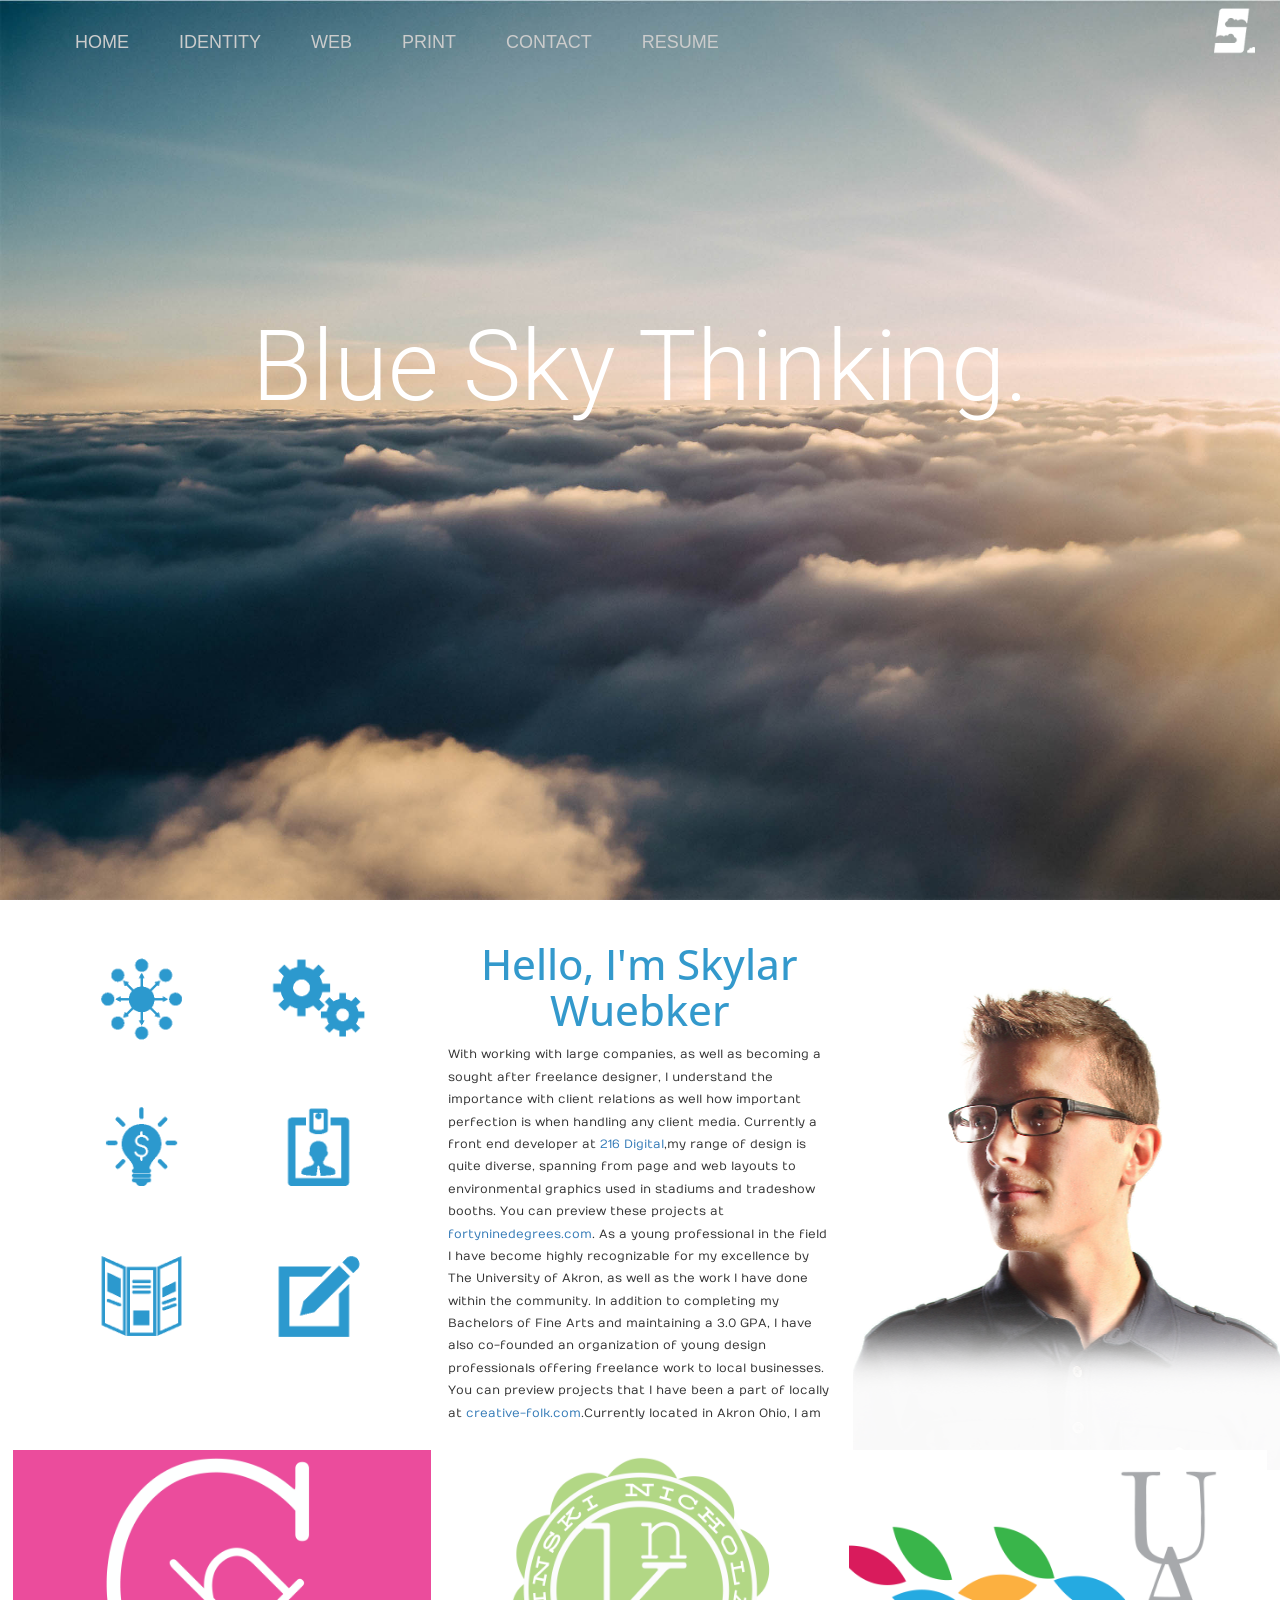
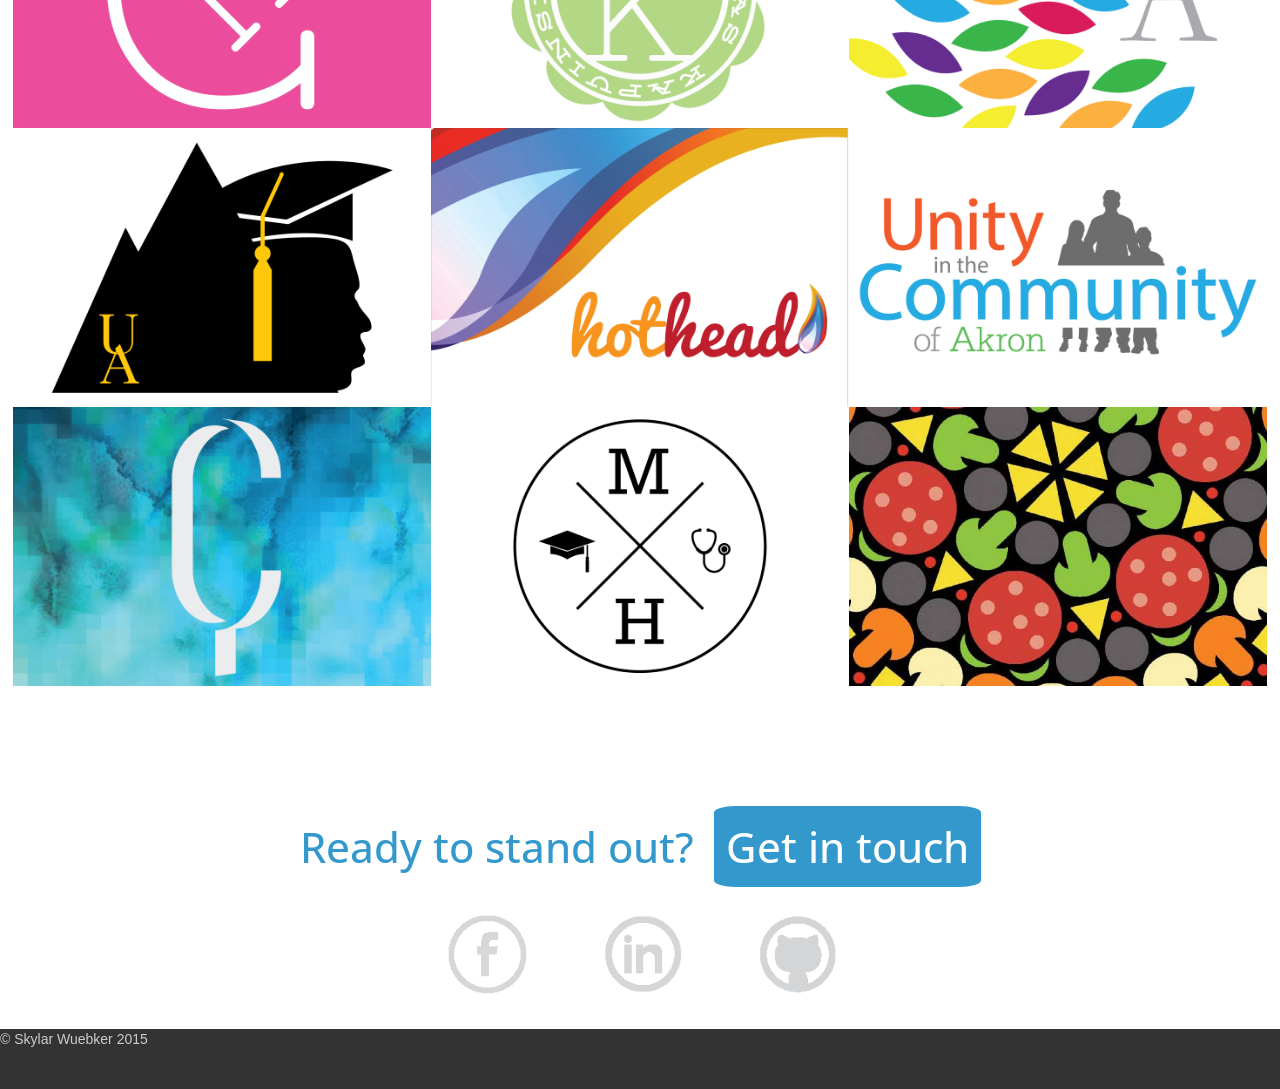
==== index.html @ 683a9679 "footer" ====
<!DOCTYPE html>
<!--[if lt IE 7]>      <html class="no-js lt-ie9 lt-ie8 lt-ie7"> <![endif]-->
<!--[if IE 7]>         <html class="no-js lt-ie9 lt-ie8"> <![endif]-->
<!--[if IE 8]>         <html class="no-js lt-ie9"> <![endif]-->
<!--[if gt IE 8]><!--> <html class="no-js"> <!--<![endif]-->
<head>
    <meta charset="utf-8">
    <meta http-equiv="X-UA-Compatible" content="IE=edge,chrome=1">
    <title>Skylar Wuebker Portfolio</title>
    <meta name="description" content="">
    <meta name="viewport" content="width=device-width, initial-scale=1">

    <link rel="stylesheet" href="css/jquery.fancybox.css" media="screen" />
    <link rel="stylesheet" href="css/jquery.sidr.light.css">
    <link rel="stylesheet" href="css/bootstrap.min.css">
    <link rel="stylesheet" href="css/main.css">
    <link href='http://fonts.googleapis.com/css?family=Open+Sans:400,300,700' rel='stylesheet' type='text/css'>
    <link href='http://fonts.googleapis.com/css?family=Quicksand:400,700|Open+Sans:400,300,700' rel='stylesheet' type='text/css'>
    <link href='http://fonts.googleapis.com/css?family=Arimo:400,700|Numans' rel='stylesheet' type='text/css'>
    <link href='http://fonts.googleapis.com/css?family=Roboto:400,300' rel='stylesheet' type='text/css'>

    <script src="js/vendor/modernizr-2.6.2-respond-1.1.0.min.js"></script>
    <style>
        #button {
            display: none;
        }
        @media only screen and (max-width: 767px){
            #button {
                display: block;
            }
        }

        #mobile-nav{
            display:none;
        }
    </style>
</head>
<body>
        <!--[if lt IE 7]>
            <p class="browsehappy">You are using an <strong>outdated</strong> browser. Please <a href="http://browsehappy.com/">upgrade your browser</a> to improve your experience.</p>
            <![endif]-->

            <!-- STANDARD NAVIGATION -->
            <nav class="nav">
                <div class="logo"></div>
                <div class="clear"></div>
                <ul class="filters">
                    <li><a class="filter" href="#" data-filter="*">HOME</a></li>
                    <li><a class="filter" href="#identity" data-filter=".identity">IDENTITY</li></a> 
                    <li><a class="filter" href="#web" data-filter=".web">WEB</a></li>
                    <li><a class="filter" href="#print" data-filter=".print">PRINT</a></li>
                    <li><a href="contact.html">CONTACT</a></li>
                    <li><a target=blank href="photos/SkylarResume.pdf">RESUME</a></li>
                </ul>
                <div class="clear"></div>
            </nav>

            <!-- MOBILE NAVIGATION TRIGGER -->
            <aside id="button" class="sidebar-small pull-right">
                <a id="menu-btn" href="#mobile-nav"><img src="photos/button-white.png"></a>
            </aside>

            <!-- MOBILE NAVIGATION -->
            <nav id="mobile-nav">
                <div class="logo"><a id="menu-btn" class="filter" href="#" data-filter="*"><img src="photos/mobile_logo.png"></div>
                <ul class="filters">
                    <li><a class="filter" href="#identity" data-filter=".identity">IDENTITY</li></a> 
                    <li><a class="filter" href="#web" data-filter=".web">WEB</a></li>
                    <li><a class="filter" href="#print" data-filter=".print">PRINT</a></li>
                    <li><a href="#contact">CONTACT</a></li>
                    <li><a href="photos/SkylarResume.pdf">RESUME</a></li>
                </ul>
            </nav>

            <section id="main" class="content col-xs-12">
            	<div class="welcome col-xs-12 col-sm-12 col-md-12 col-lg-12"    
                data-center="background-position: 50% 50%;"
    			data-top-bottom="background-position: 50% 70%;"
    			data-bottom-top="background-position: 70% 0%;">
                          	<div class="text"             
                        		data-center="background-position: 50% 50%;"
    							data-top-bottom="background-position: 50% 100%;"
    							data-bottom-top="background-position: 70% 0%;">
                    	<h2>Blue Sky Thinking.</h2>
                    </div>
                </div>
                
             	<div class="about">
                <div class="skills col-lg-4"><img src="photos/web.png" width="100"><img src="photos/development.png"width="100"><br><img src="photos/branding.png"width="100"><img src="photos/identity.png"width="100"><br><img src="photos/print.png"width="100"><img src="photos/graphic.png"width="100">
                </div>
                    <div class="pitch col-xs-12 col-sm-12 col-md-6 col-lg-4">
                		<h4>Hello, I'm Skylar Wuebker</h4><p>With working with large companies, as well as becoming a sought after freelance designer, I understand the importance with client relations as well how important perfection is when handling any client media. Currently a front end developer at <a target=blank href="http://www.216digital.com">216 Digital</a>,my range of design is quite diverse, spanning from page and web layouts to environmental graphics used in stadiums and tradeshow booths. You can preview these projects at <a target=blank href="http://www.fortyninedegrees.com">fortyninedegrees.com</a>. As a young professional in the field I have become highly recognizable for my excellence by The University of Akron, as well as the work I have done within the community. In addition to completing my Bachelors of Fine Arts and maintaining a 3.0 GPA, I have also co-founded an organization of young design professionals offering freelance work to local businesses. You can preview projects that I have been a part of locally at <a target=blank href="http://www.creative-folk.com">creative-folk.com</a>.Currently located in Akron Ohio, I am available for any design and advertising work you may have. Available for travel worldwide.</p>
                	</div>
                </div>
                
				<div class="self col-lg-4"></div>

                <div class="window row"
                		data-center="background-position: 50% 50%;"
    					data-top-bottom="background-position: 50% 100%;"
    					data-bottom-top="background-position: 70% 0%;">    
                    <ul class="items list-unstyled">
                        <li class="tile web">
                            <a href="photos/tiles/crystal_tile.png" title="Open Project in Lightbox" rel="project1" class="fancybox fancy-image" data-title-id="title-1"><img src="photos/tiles/crystal_tile.png"></a>
                            <div id="title-1" class="sr-only">
                                <h1>TITLE</h1>
                                This is 1st title.
                            </div>




                            <a href="photos/tiles/crystal_tile.png" title="Second Project in Lightbox" rel="project1" class="fancybox sr-only"><img src="photos/tiles/crystal_tile.png"></a>
                            <a href="photos/tiles/crystal_tile.png" title="Second Project in Lightbox" rel="project1" class="fancybox sr-only"><img src="photos/tiles/crystal_tile.png"></a>
                            <a href="photos/tiles/crystal_tile.png" title="Second Project in Lightbox" rel="project1" class="fancybox sr-only"><img src="photos/tiles/crystal_tile.png"></a>

                        </li>
                        <li class="tile print"><a href="photos/tiles/crystal_tile.png" title="Open Project in Lightbox" rel="project2" class="fancy-image fancybox"><img src="photos/tiles/nick_tile.png"></a></li>
                        <li class="tile identity"><a href="photos/tiles/crystal_tile.png" title="Open Project in Lightbox" rel="project3" class="fancy-image fancybox"><img src="photos/tiles/cultural_tile.png"></a></li>
                        <li class="tile web"><a href="photos/tiles/crystal_tile.png" title="Open Project in Lightbox" rel="project4" class="fancy-image fancybox"><img src="photos/tiles/black_male_tile.png"></a></li>
                        <li class="tile web"><a href="photos/tiles/crystal_tile.png" title="Open Project in Lightbox" rel="project5" class="fancy-image fancybox"><img src="photos/tiles/hothead_tile.png"></a></li>
                        <li class="tile identity"><a href="photos/tiles/crystal_tile.png" title="Open Project in Lightbox" rel="project6" class="fancy-image fancybox"><img src="photos/tiles/unity_tile.png"></a></li>
                        <li class="tile print"><a href="photos/tiles/crystal_tile.png" title="Open Project in Lightbox" rel="project7" class="fancy-image fancybox"><img src="photos/tiles/facade_tile2.png"></a></li>
                        <li class="tile print"><a href="photos/tiles/crystal_tile.png" title="Open Project in Lightbox" rel="project8" class="fancy-image fancybox"><img src="photos/tiles/mason_tile.png"></a></li>
                        <li class="tile print"><a href="photos/tiles/crystal_tile.png" title="Open Project in Lightbox" rel="project9" class="fancy-image fancybox"><img src="photos/tiles/menu_tile.jpg"></a></li>
                    </ul>
                    <div class="more">
                		<h5><a href="work.html">See More Work</a></h5>
                	</div>
                </div>
                <div class="reach">
            		<h4>Ready to stand out?<div class="button"><a href="contact.html">Get in touch</a></div></h4>
                </div>
                
                <div class="social col-lg-6 col-lg-offset-4">
            		<a target="blank" href="https://www.facebook.com/Skywueb"><div class="facebook"></div></a>
            		<a target="blank" href="http://www.linkedin.com/in/skylarwuebker/"><div class="linkedin"></div></a>
                	<a target="blank" href="https://www.github.com/wuebkers"><div class="github"></div></a>
            	</div>
                
                <div class="footer"><article> &copy; Skylar Wuebker 2015</div>
            </section>
            

            </div>

        <script src="//ajax.googleapis.com/ajax/libs/jquery/1.11.1/jquery.min.js"></script>
        <script>window.jQuery || document.write('<script src="js/vendor/jquery-1.11.1.min.js"><\/script>')</script>

        <script src="js/vendor/bootstrap.min.js"></script>
        <script src="js/vendor/isotope.pkgd.min.js"></script>
        <script src="js/vendor/jquery.sidr.min.js"></script>
        <script src="js/vendor/jquery.touchwipe.min.js"></script>
        <script src="js/vendor/jquery.fancybox.pack.js"></script>
        <script type="text/javascript" src="js/vendor/jquery.scrollTo.min.js"></script>
		<script type="text/javascript" src="js/vendor/jquery.localScroll.min.js"></script>
		<script type="text/javascript" src="js/vendor/skrollr.js"></script>

        <script src="js/main.js"></script>

        <!-- Google Analytics: change UA-XXXXX-X to be your site's ID. -->
        <script>
            (function(b,o,i,l,e,r){b.GoogleAnalyticsObject=l;b[l]||(b[l]=
                function(){(b[l].q=b[l].q||[]).push(arguments)});b[l].l=+new Date;
            e=o.createElement(i);r=o.getElementsByTagName(i)[0];
            e.src='//www.google-analytics.com/analytics.js';
            r.parentNode.insertBefore(e,r)}(window,document,'script','ga'));
            ga('create','UA-XXXXX-X');ga('send','pageview');
        </script>
    </body>
    </html>
---- css/main.css ----
/* ==========================================================================
   Trademarked by Skylar Wuebker & Andrew Krigline
   Authors: Skylar Wuebker & Andrew Krigline
   Duplication of this code will be punishable by law.
   Use for http://www.skylarwuebker.com and http://www.akrigline.com
   ========================================================================== */

   @charset "UTF-8";
   /* CSS Document */

   body {background-color:#FFF;
   	font-family: helvetica, arial, sans-serif;
   	margin: 0px;
   	padding: 0px;
   }

   html, body{
   	height:100%;
   }
   .clear{
	 clear:both;  
   }

   /* Navigation Properties*/
   .nav {
   	position:fixed;
   	height: 60px;
   	width: 100%;
   	z-index:1000;
	moz-transition: background-color 0.2s ease-in-out;
	-webkit-transition: background-color 0.2s ease-in-out;
	-webkit-transition-property: background-color;
	-webkit-transition-duration: 0.2s;
	-webkit-transition-timing-function: ease-in-out;
	-webkit-transition-delay: initial;
   }

   .logo {
	width:50px;
	height:50px;
   	margin:5px;
	margin-right:25px;
	float:right;
	background-image:url(../photos/button-white.png);
	background-size:cover;
	
   }

   nav ul {
   	margin-left: 10px;
   	width:100%;
   }

   nav li {
   	text-decoration:none;
	float:left;
   	list-style:none;
   	font-family:Arial, Helvetica, sans-serif;
   	font-size:18px;
		margin-top:-40px;
   	padding: 10px;
   }
   nav li:active {
   	color: #39C;
   }

   nav a {
   	text-decoration:none;
   	list-style:none;
   	font-family:Arial, Helvetica, sans-serif;
   	font-size:18px;
   	padding: 15px;
   	color:#CCC;
   	width:100%;
   }
   nav a:hover {
   	color: #39C;
   	width:100%;
      text-decoration:none;
   	-o-transition:color .2s ease-out, background .2s ease-in;
   	-ms-transition:color .2s ease-out, background .2s ease-in;
   	-moz-transition:color .2s ease-out, background .2s ease-in;
   	-webkit-transition:color .2s ease-out, background .2s ease-in;
   }
   nav a:active {
   	color:#39C;
   }

   .sidebar-small{
   	width:70px;
   	z-index:100;
   	position:fixed;
      right:0;
   }
   #button img{
   	max-width: 100%
   }

   #mobile-nav li{
   	height:70px;
   }
   .sidr-class-logo img{
   	max-width:100%;
   }

   /* Contact Page */

   h1 {
   color: #39C;
   font-size: 3.8em;
   }

   #about {
   font-size:1.125 em;
   line-height:1.8em;
   font-family:Tahoma, Geneva, sans-serif;
   margin-top: 1%;
   color:#595957;
   }

   #contact {
   margin-top: 5%;
   height:400px;  
   }
/* Yoko */
.input__field--yoko {
	z-index: 10;
	width: 100%;
	background: transparent;
	color: #f5f5f5;
	opacity: 0;
	-webkit-transition: opacity 0.3s;
	transition: opacity 0.3s;
}

.input__label--yoko {
	position: relative;
	width: 100%;
	color: #39C;
	text-align: left;
	margin-top:15px;
	margin-bottom:15px;
}

.input__label--yoko::before {
	content: '';
	position: absolute;
	bottom: 100%;
	left: 0;
	width: 100%;
	height: 4em;
	background: #39C;
	-webkit-transform: perspective(1000px) rotate3d(1, 0, 0, 90deg);
	transform: perspective(1000px) rotate3d(1, 0, 0, 90deg);
	-webkit-transform-origin: 50% 100%;
	transform-origin: 50% 100%;
	-webkit-transition: -webkit-transform 0.3s;
	transition: transform 0.3s;
}

.input__label--yoko::after {
	content: '';
	position: absolute;
	top: 0;
	left: 0;
	width: 100%;
	height: 0.25em;
	background: #39C;
	-webkit-transform-origin: 50% 0%;
	transform-origin: 50% 0%;
	-webkit-transition: -webkit-transform 0.3s;
	transition: transform 0.3s;
}

.input__label-content--yoko {
	padding: 0.75em 0;
}

.input__field--yoko:focus,
.input--filled .input__field--yoko {
	opacity: 1;
	-webkit-transition-delay: 0.3s;
	transition-delay: 0.3s;
}

.input__field--yoko:focus + .input__label--yoko::before,
.input--filled .input__label--yoko::before {
	-webkit-transform: perspective(1000px) rotate3d(1, 0, 0, 0deg);
	transform: perspective(1000px) rotate3d(1, 0, 0, 0deg);
}

.input__field--yoko:focus + .input__label--yoko,
.input--filled .input__label--yoko {
	pointer-events: none;
}

.input__field--yoko:focus + .input__label--yoko::after,
.input--filled .input__label--yoko::after {
	-webkit-transform: perspective(1000px) rotate3d(1, 0, 0, -90deg);
	transform: perspective(1000px) rotate3d(1, 0, 0, -90deg);
}

.input__field--yoko {
z-index: 10;
width: 100%;
background: transparent;
color: #f5f5f5;
opacity: 0;
-webkit-transition: opacity 0.3s;
transition: opacity 0.3s;
}
   
   /* Main Window */

   #main {
   	float:right;
   	height:100%;
	width:100%;
	padding:0;
   }

   .window {
	   width:100%;
	   background: url(../photos/sky-blur.jpg) fixed;
	   background-size:cover;
   }
   .list-unstyled {
	   margin-left:1%;
	   margin-top:30px;
	   }
   
   .welcome {
	 height:100%;
	 width:100%;
	 background: url(../photos/sky.jpg) fixed;
	 background-size:cover;  
   }
   
   h2 {
	 color:#FFF;
	 text-align:center;
	 font-size:7em;
	 font-family: 'Roboto', sans-serif; 
	 font-weight:300;
   }
   
   p {
	 font-family:'Numans', sans-serif;
	 font-size: .85em; 
   }
   
   .text {
	 margin-top:25%; 
   }
   
   .row {
	 margin:0;  
   }
   /*About*/
   .about {
	 width:100%;
	 height:520px;
	 background-color:#fff;
	 overflow:hidden;  
   }
   
   .self {
	 height:500px;
	 overflow:hidden;
	 float:right;
	 background-image:url(../photos/face.png);
	 background-size: inherit;
	 background-repeat: no-repeat; 
	 background-position:center;
	 margin-top:-450px; 
   }
   
   .pitch {
	 padding:1.5em;
	 margin-top:10px;
	 line-height: 1.6em;  
   }
   
   h4 {
	 text-align:center;
	 font-size:3em;
	 color:#39C;
	 font-family: 'Open Sans', sans-serif;  
   }
   
   .skills {
	height:100%;
	overflow:hidden;  
   }
   
   .skills img {
	 margin-left:5.5em;
	 margin-top:3.5em;
   }
   
   /*Tile Properties*/

   .tile {
   	width: 33%;
   	float:left;
   	overflow:hidden;
   	background-image:url(../photos/background.png);
   	background-position:center;
   	background-size:100%;
      position:relative;
   }

   .tile img {
   	transition: all 300ms;
   	width:100%;
   	position:absolute;
   	left:0;
      top:0;
      bottom:0;
      right:0;
   }

   .tile:hover img{
   	background-color:#39C;
   	left:-100%;
   }

   .fancy-image{
      width:100%;
      height:0;
      padding-top:66.6666666667%;
      display:block;
      position:relative;
   }
   
   .more a {
	   color:#FFF;
   }
   
   .more a:hover {
	   color:#FFF;
	   text-decoration:none;
   }

   
   h5 {
	 text-align:center;
	 color:#FFF;
	 font-size: 1.5em;
	 padding:25px;  
   }
   
   /* Reach Me */
   
   .reach {
	  height:250px;
	  width:100%;
	  background-color:#FFF;
	  padding-top: 35px; 
	  border-radius: 20px;
   }
   
   .button {
	width: 6em;
	background-color: #39C;
	border-radius: 8%;
	padding: 12px;
	margin-left: 20px;
	color: #FFF;
	display:inline;
   }
   
   .button a {
	color:#fff;   
   }
   
   .button a:hover{
	 color:#FFF;
	 text-decoration:none; 
   }
   
   .button:hover{
   background-color:#0088cc;
   -o-transition:color .2s ease-out, background .2s ease-in;
   	-ms-transition:color .2s ease-out, background .2s ease-in;
   	-moz-transition:color .2s ease-out, background .2s ease-in;
   	-webkit-transition:color .2s ease-out, background .2s ease-in;
   }
   
   .social {
	height:100px;
	margin-top:-120px;
	}
   
   .facebook {
	width:80px;
	height:80px;
	margin:5px;
	float:left;
	pmargin-left:50em;
	background-size:cover;
	background-image:url(../photos/facebook.png);
}

	.facebook:hover {
		background-image:url(../photos/facebook_hover.png);
		-o-transition:color .2s ease-out, background .2s ease-in;
   	-ms-transition:color .2s ease-out, background .2s ease-in;
   	-moz-transition:color .2s ease-out, background .2s ease-in;
   	-webkit-transition:color .2s ease-out, background .2s ease-in;
	}

	.linkedin {
		width:80px;
		height:80px;
		margin:5px;
		float:left;
		margin-left:5em;
		background-size:cover;
		background-image:url(../photos/linkedin.png);
	}

	.linkedin:hover {
	background-image:url(../photos/linkedin_hover.png);
	-o-transition:color .2s ease-out, background .2s ease-in;
   	-ms-transition:color .2s ease-out, background .2s ease-in;
   	-moz-transition:color .2s ease-out, background .2s ease-in;
   	-webkit-transition:color .2s ease-out, background .2s ease-in;
	}

	.github {
	width:80px;
	height:80px;
	margin:5px;
	float:left;
	margin-left:5em;
	background-size:cover;
	background-image:url(../photos/github.png);
	}

	.github:hover {
	background-image:url(../photos/github_hover.png);
	-o-transition:color .2s ease-out, background .2s ease-in;
   	-ms-transition:color .2s ease-out, background .2s ease-in;
   	-moz-transition:color .2s ease-out, background .2s ease-in;
   	-webkit-transition:color .2s ease-out, background .2s ease-in;
	}
	
	/* footer */
	
	.footer {
		height:60px;
		width:100%;
		background-color: #333;
		color:#CCC;
	}
	

   /* Media Queries */
   @media (max-width:1050px) {
   	.tile {
   		width:50%;
   	}

   }
  

@media (max-width:768px){
}

   @media (max-width:630px) {
   	.tile {
   		width: 100%;
   	}

   	#nav {
   		width:160px;	
   	}

   	ul {
   		margin-left:0;	
   	}

   	#nav li {
   		padding-left:5px;	
   	}

   	a {
   		padding-left:0;	
   	}

   	.logo {
   		padding-left: 5px;	
   	}

      article {
         padding-left: 0;
         margin-left: 15px;   
         margin-bottom: 10%;  
      }
   }
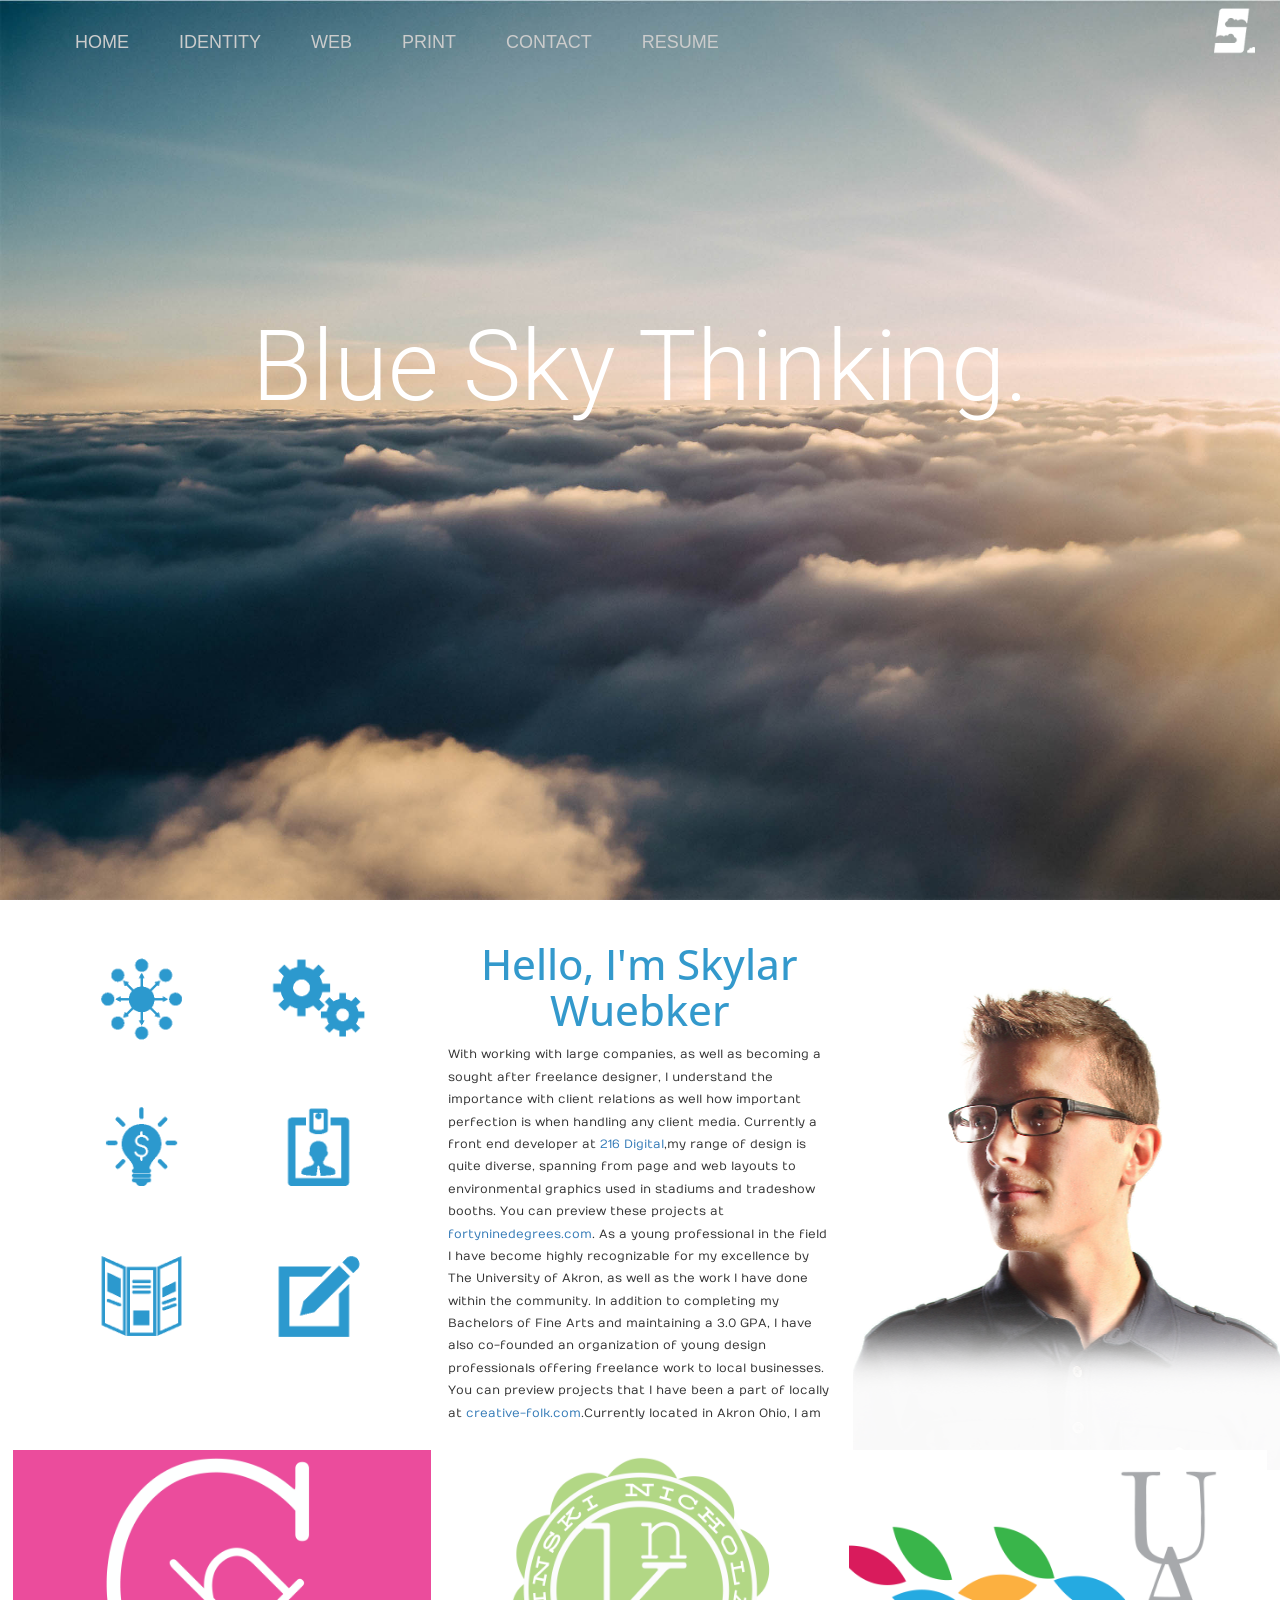
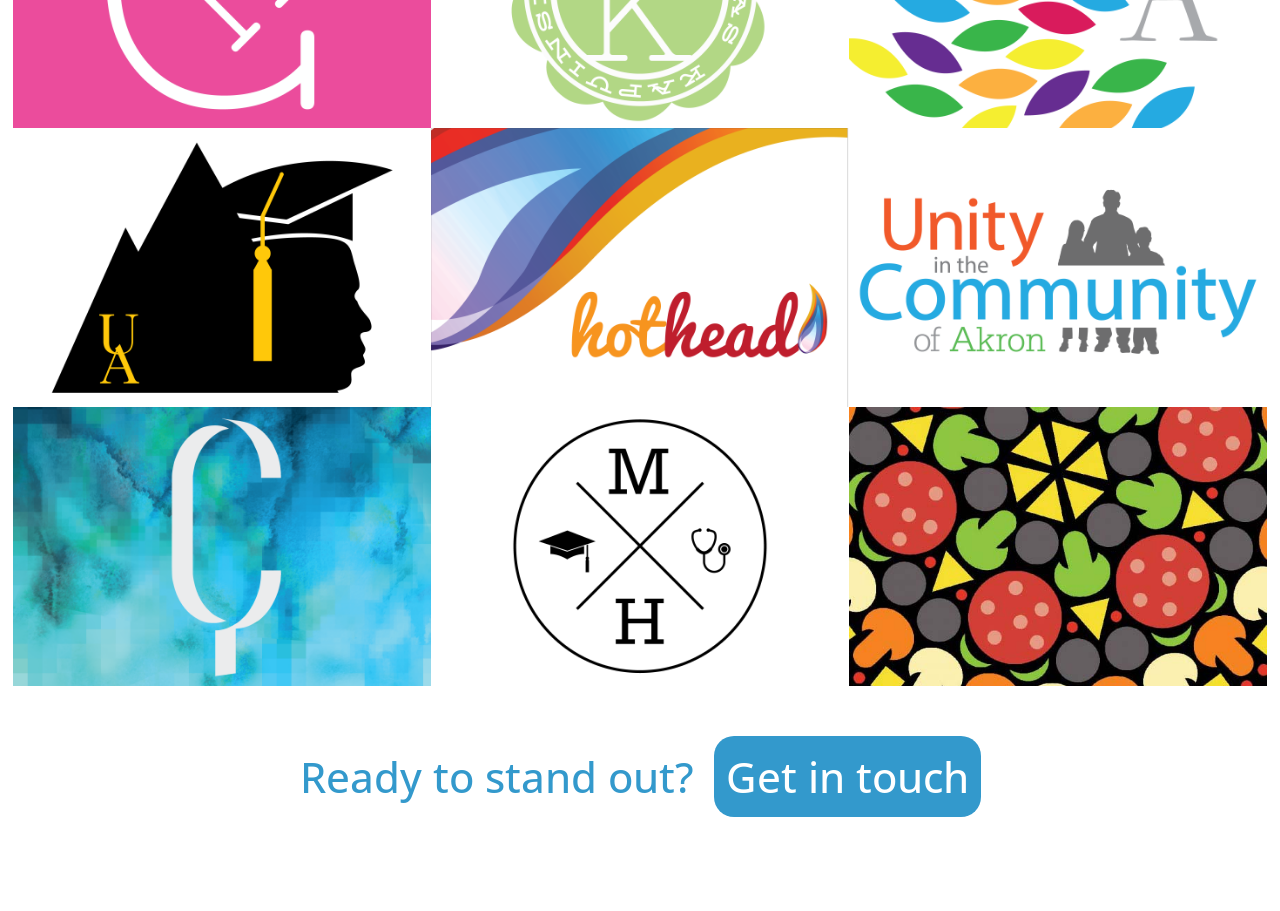
==== commit 8f1d5b18: "Reach/contact fix" ====
--- a/index.html
+++ b/index.html
@@ -130,14 +130,10 @@
                 </div>
                 <div class="reach">
             		<h4>Ready to stand out?<div class="button"><a href="contact.html">Get in touch</a></div></h4>
+                    <div class="social col-lg-6 col-lg-offset-4">
                 </div>
                 
-                <div class="social col-lg-6 col-lg-offset-4">
-            		<a target="blank" href="https://www.facebook.com/Skywueb"><div class="facebook"></div></a>
-            		<a target="blank" href="http://www.linkedin.com/in/skylarwuebker/"><div class="linkedin"></div></a>
-                	<a target="blank" href="https://www.github.com/wuebkers"><div class="github"></div></a>
-            	</div>
-                
+                <div class="clear"></div>
                 <div class="footer"><article> &copy; Skylar Wuebker 2015</div>
             </section>
             
--- a/css/main.css
+++ b/css/main.css
@@ -106,8 +106,10 @@
    /* Contact Page */
 
    h1 {
-   color: #39C;
+   color: #FFF;
    font-size: 3.8em;
+   text-align:center;
+   margin-top:2em;
    }
 
    #about {
@@ -118,8 +120,13 @@
    color:#595957;
    }
 
+	.blur {
+	height:100%;
+	background:url(../photos/sky-blur.jpg) fixed;
+	padding:0;	
+	}
+
    #contact {
-   margin-top: 5%;
    height:400px;  
    }
 /* Yoko */
@@ -136,20 +143,20 @@
 .input__label--yoko {
 	position: relative;
 	width: 100%;
-	color: #39C;
+	color: #FFF;
 	text-align: left;
 	margin-top:15px;
-	margin-bottom:15px;
 }
 
 .input__label--yoko::before {
 	content: '';
 	position: absolute;
-	bottom: 100%;
+	top:-5em;
 	left: 0;
 	width: 100%;
 	height: 4em;
-	background: #39C;
+	background: transparent;
+	border: 3px solid #FFF;
 	-webkit-transform: perspective(1000px) rotate3d(1, 0, 0, 90deg);
 	transform: perspective(1000px) rotate3d(1, 0, 0, 90deg);
 	-webkit-transform-origin: 50% 100%;
@@ -159,21 +166,29 @@
 }
 
 .input__label--yoko::after {
-	content: '';
+	content:'';
 	position: absolute;
-	top: 0;
+	top: -1.2em;
 	left: 0;
+	bottom:2em;
 	width: 100%;
 	height: 0.25em;
-	background: #39C;
+	background: transparent;
+	border: 2px solid #FFF;
 	-webkit-transform-origin: 50% 0%;
 	transform-origin: 50% 0%;
 	-webkit-transition: -webkit-transform 0.3s;
 	transition: transform 0.3s;
 }
 
+.input input--message {
+	float:right;
+	height:8em;
+}
+
 .input__label-content--yoko {
-	padding: 0.75em 0;
+	padding: 1.75em 0;
+	font-family: 'Quicksand' san-sarif;
 }
 
 .input__field--yoko:focus,
@@ -204,8 +219,8 @@
 z-index: 10;
 width: 100%;
 background: transparent;
-color: #f5f5f5;
 opacity: 0;
+height:4em;
 -webkit-transition: opacity 0.3s;
 transition: opacity 0.3s;
 }
@@ -307,7 +322,7 @@
    	background-image:url(../photos/background.png);
    	background-position:center;
    	background-size:100%;
-      position:relative;
+    position:relative;
    }
 
    .tile img {
@@ -346,26 +361,25 @@
    h5 {
 	 text-align:center;
 	 color:#FFF;
-	 font-size: 1.5em;
-	 padding:25px;  
+	 font-size: 1.5em;  
    }
    
    /* Reach Me */
    
    .reach {
-	  height:250px;
 	  width:100%;
+	  height:10em;
 	  background-color:#FFF;
-	  padding-top: 35px; 
-	  border-radius: 20px;
+	  padding-top: 15px; 
    }
    
    .button {
 	width: 6em;
 	background-color: #39C;
-	border-radius: 8%;
+	border-radius: 20px;
 	padding: 12px;
 	margin-left: 20px;
+	margin-bottom:15px;
 	color: #FFF;
 	display:inline;
    }
@@ -386,36 +400,33 @@
    	-moz-transition:color .2s ease-out, background .2s ease-in;
    	-webkit-transition:color .2s ease-out, background .2s ease-in;
    }
-   
+
    .social {
 	height:100px;
-	margin-top:-120px;
+	margin-top:0px;
 	}
    
    .facebook {
-	width:80px;
-	height:80px;
-	margin:5px;
+	width:50px;
+	height:50px;
 	float:left;
-	pmargin-left:50em;
 	background-size:cover;
 	background-image:url(../photos/facebook.png);
 }
 
 	.facebook:hover {
-		background-image:url(../photos/facebook_hover.png);
-		-o-transition:color .2s ease-out, background .2s ease-in;
+	background-image:url(../photos/facebook_hover.png);
+	-o-transition:color .2s ease-out, background .2s ease-in;
    	-ms-transition:color .2s ease-out, background .2s ease-in;
    	-moz-transition:color .2s ease-out, background .2s ease-in;
    	-webkit-transition:color .2s ease-out, background .2s ease-in;
 	}
 
 	.linkedin {
-		width:80px;
-		height:80px;
-		margin:5px;
+		width:50px;
+		height:50px;
 		float:left;
-		margin-left:5em;
+		margin-left:9.5em;
 		background-size:cover;
 		background-image:url(../photos/linkedin.png);
 	}
@@ -429,11 +440,10 @@
 	}
 
 	.github {
-	width:80px;
-	height:80px;
-	margin:5px;
+	width:50px;
+	height:50px;
 	float:left;
-	margin-left:5em;
+	margin-left:9.5em;
 	background-size:cover;
 	background-image:url(../photos/github.png);
 	}
@@ -453,6 +463,7 @@
 		width:100%;
 		background-color: #333;
 		color:#CCC;
+		position:fixed;
 	}
 	
 
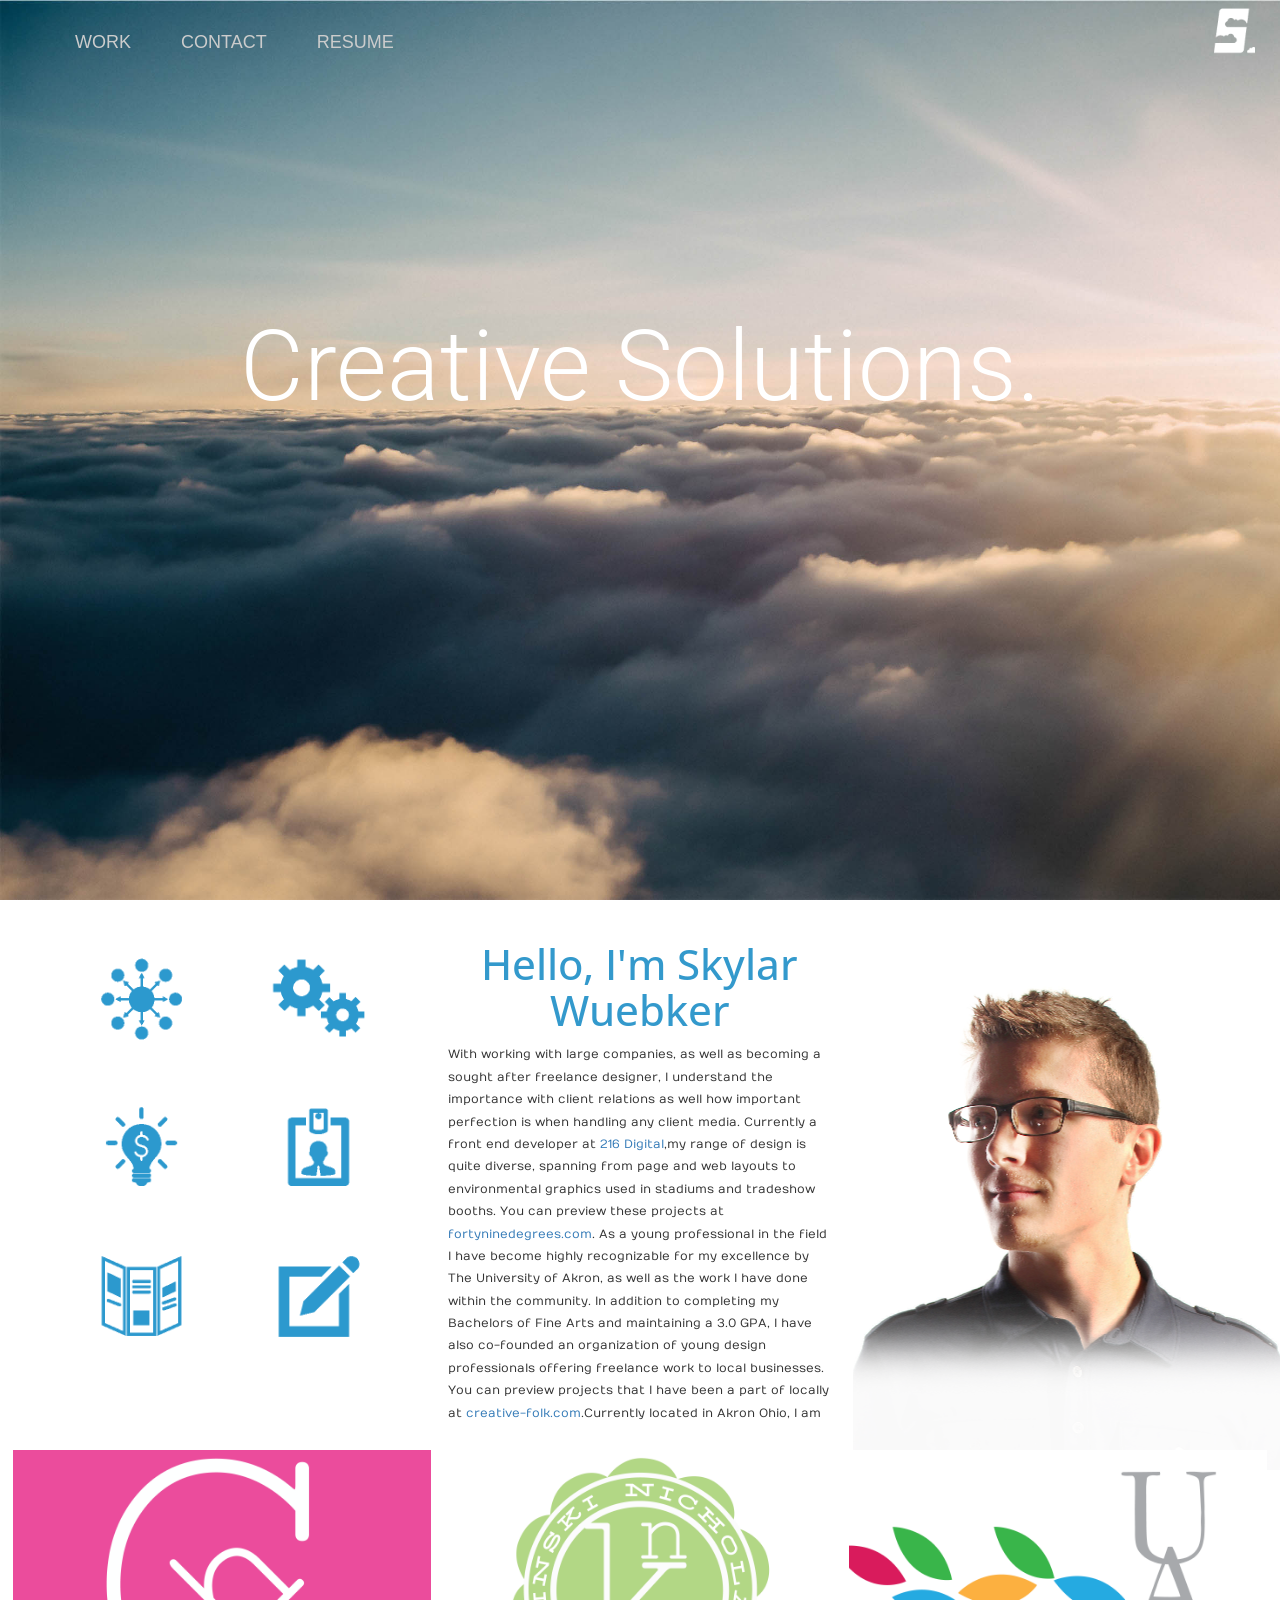
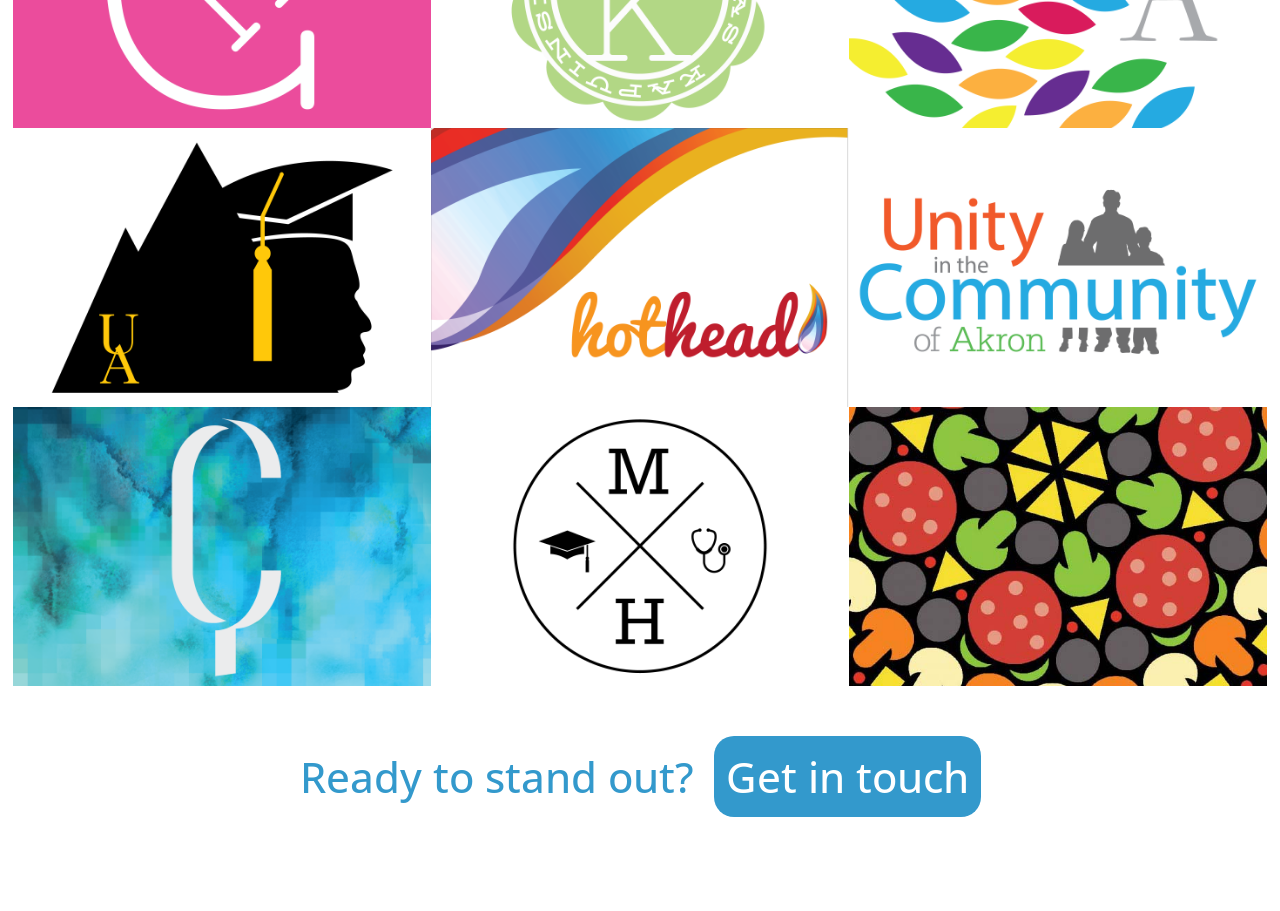
==== commit f79f6ada: "Nav Fix" ====
--- a/index.html
+++ b/index.html
@@ -28,6 +28,9 @@
             #button {
                 display: block;
             }
+			.nav {
+				display:none;
+			}
         }
 
         #mobile-nav{
@@ -42,13 +45,10 @@
 
             <!-- STANDARD NAVIGATION -->
             <nav class="nav">
-                <div class="logo"></div>
+                <a href="index.html"><div class="logo"></div></a>
                 <div class="clear"></div>
                 <ul class="filters">
-                    <li><a class="filter" href="#" data-filter="*">HOME</a></li>
-                    <li><a class="filter" href="#identity" data-filter=".identity">IDENTITY</li></a> 
-                    <li><a class="filter" href="#web" data-filter=".web">WEB</a></li>
-                    <li><a class="filter" href="#print" data-filter=".print">PRINT</a></li>
+                    <li><a href="work.html">WORK</a></li>
                     <li><a href="contact.html">CONTACT</a></li>
                     <li><a target=blank href="photos/SkylarResume.pdf">RESUME</a></li>
                 </ul>
@@ -64,10 +64,8 @@
             <nav id="mobile-nav">
                 <div class="logo"><a id="menu-btn" class="filter" href="#" data-filter="*"><img src="photos/mobile_logo.png"></div>
                 <ul class="filters">
-                    <li><a class="filter" href="#identity" data-filter=".identity">IDENTITY</li></a> 
-                    <li><a class="filter" href="#web" data-filter=".web">WEB</a></li>
-                    <li><a class="filter" href="#print" data-filter=".print">PRINT</a></li>
-                    <li><a href="#contact">CONTACT</a></li>
+                    <li><a href="work.html">WORK</a></li>
+                    <li><a href="contact.html">CONTACT</a></li>
                     <li><a href="photos/SkylarResume.pdf">RESUME</a></li>
                 </ul>
             </nav>
@@ -81,7 +79,7 @@
                         		data-center="background-position: 50% 50%;"
     							data-top-bottom="background-position: 50% 100%;"
     							data-bottom-top="background-position: 70% 0%;">
-                    	<h2>Blue Sky Thinking.</h2>
+                    	<h2>Creative Solutions.</h2>
                     </div>
                 </div>
                 
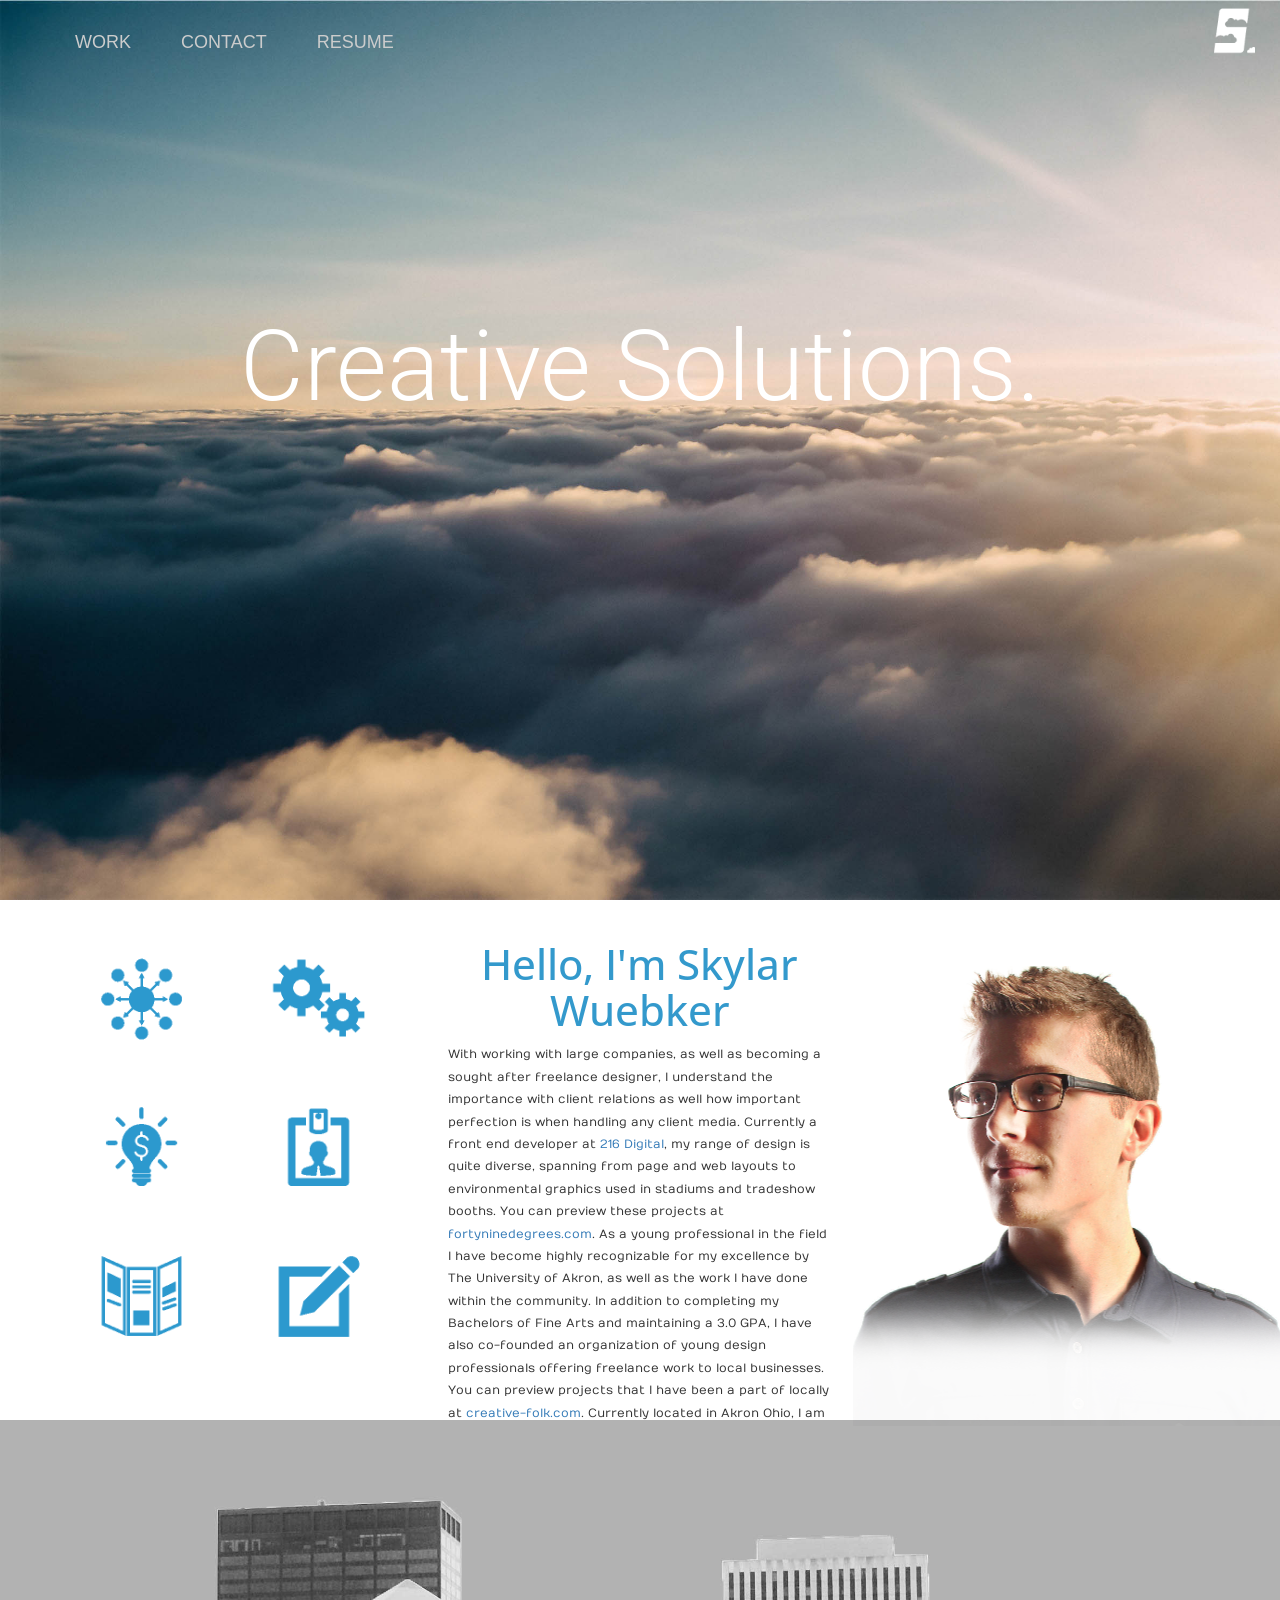
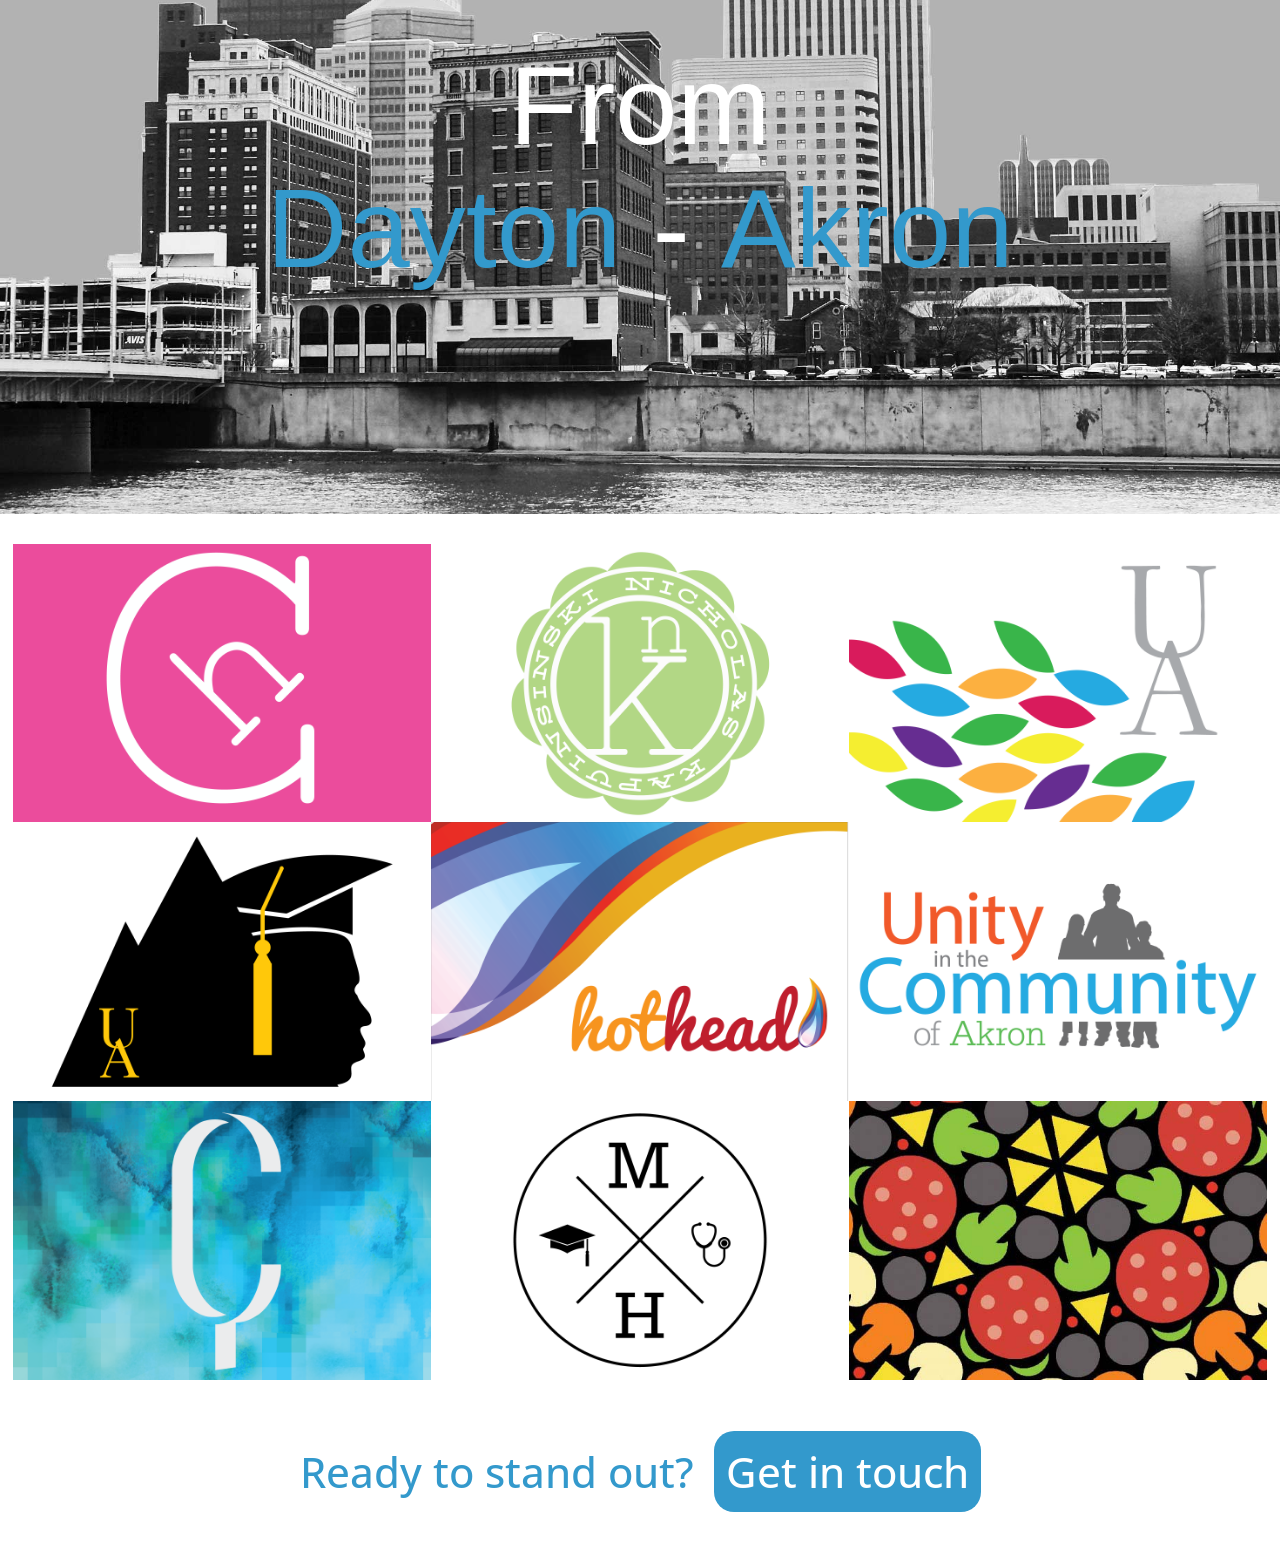
==== commit dec325bc: "location" ====
--- a/index.html
+++ b/index.html
@@ -87,16 +87,17 @@
                 <div class="skills col-lg-4"><img src="photos/web.png" width="100"><img src="photos/development.png"width="100"><br><img src="photos/branding.png"width="100"><img src="photos/identity.png"width="100"><br><img src="photos/print.png"width="100"><img src="photos/graphic.png"width="100">
                 </div>
                     <div class="pitch col-xs-12 col-sm-12 col-md-6 col-lg-4">
-                		<h4>Hello, I'm Skylar Wuebker</h4><p>With working with large companies, as well as becoming a sought after freelance designer, I understand the importance with client relations as well how important perfection is when handling any client media. Currently a front end developer at <a target=blank href="http://www.216digital.com">216 Digital</a>,my range of design is quite diverse, spanning from page and web layouts to environmental graphics used in stadiums and tradeshow booths. You can preview these projects at <a target=blank href="http://www.fortyninedegrees.com">fortyninedegrees.com</a>. As a young professional in the field I have become highly recognizable for my excellence by The University of Akron, as well as the work I have done within the community. In addition to completing my Bachelors of Fine Arts and maintaining a 3.0 GPA, I have also co-founded an organization of young design professionals offering freelance work to local businesses. You can preview projects that I have been a part of locally at <a target=blank href="http://www.creative-folk.com">creative-folk.com</a>.Currently located in Akron Ohio, I am available for any design and advertising work you may have. Available for travel worldwide.</p>
+                		<h4>Hello, I'm Skylar Wuebker</h4><p>With working with large companies, as well as becoming a sought after freelance designer, I understand the importance with client relations as well how important perfection is when handling any client media. Currently a front end developer at <a target=blank href="http://www.216digital.com">216 Digital</a>, my range of design is quite diverse, spanning from page and web layouts to environmental graphics used in stadiums and tradeshow booths. You can preview these projects at <a target=blank href="http://www.fortyninedegrees.com">fortyninedegrees.com</a>. As a young professional in the field I have become highly recognizable for my excellence by The University of Akron, as well as the work I have done within the community. In addition to completing my Bachelors of Fine Arts and maintaining a 3.0 GPA, I have also co-founded an organization of young design professionals offering freelance work to local businesses. You can preview projects that I have been a part of locally at <a target=blank href="http://www.creative-folk.com">creative-folk.com</a>. Currently located in Akron Ohio, I am available for any design and advertising work you may have. Available for travel worldwide.</p>
                 	</div>
                 </div>
+                <div class="self col-lg-4">
+                </div>
+                <div class="location">
+                	<span><h6>From<br><div class="dayton">Dayton</div> - <div class="akron">Akron</div></h6></span>
+                </div>
+                <div class="clear"></div>
                 
-				<div class="self col-lg-4"></div>
-
-                <div class="window row"
-                		data-center="background-position: 50% 50%;"
-    					data-top-bottom="background-position: 50% 100%;"
-    					data-bottom-top="background-position: 70% 0%;">    
+                <div class="window row">    
                     <ul class="items list-unstyled">
                         <li class="tile web">
                             <a href="photos/tiles/crystal_tile.png" title="Open Project in Lightbox" rel="project1" class="fancybox fancy-image" data-title-id="title-1"><img src="photos/tiles/crystal_tile.png"></a>
@@ -128,9 +129,7 @@
                 </div>
                 <div class="reach">
             		<h4>Ready to stand out?<div class="button"><a href="contact.html">Get in touch</a></div></h4>
-                    <div class="social col-lg-6 col-lg-offset-4">
-                </div>
-                
+				</div>
                 <div class="clear"></div>
                 <div class="footer"><article> &copy; Skylar Wuebker 2015</div>
             </section>
--- a/css/main.css
+++ b/css/main.css
@@ -280,14 +280,14 @@
    }
    
    .self {
-	 height:500px;
+	 height:460px;
 	 overflow:hidden;
 	 float:right;
 	 background-image:url(../photos/face.png);
 	 background-size: inherit;
 	 background-repeat: no-repeat; 
 	 background-position:center;
-	 margin-top:-450px; 
+	 margin-top:-454px; 
    }
    
    .pitch {
@@ -311,6 +311,36 @@
    .skills img {
 	 margin-left:5.5em;
 	 margin-top:3.5em;
+   }
+   
+   /* Location */
+   
+   .location{
+	 width:100%;
+	 background:url(../photos/dayton.jpg);
+	 background-position:center;
+	 background-size:cover;
+	 background-repeat:no-repeat;  
+   }
+   
+   h6 {
+	color: #FFF;
+	text-align:center;
+	font-size:8em;
+	font-family:'Open Sans' sans-serif;
+	font-weight:500;
+	padding: 2em;
+	margin:0;
+   }
+   
+   .dayton {
+	color:#3399CC;
+	display:inline;   
+   }
+   
+   .akron {
+	color:#3399CC;
+	display:inline;   
    }
    
    /*Tile Properties*/
@@ -426,7 +456,7 @@
 		width:50px;
 		height:50px;
 		float:left;
-		margin-left:9.5em;
+		margin-left:4.5em;
 		background-size:cover;
 		background-image:url(../photos/linkedin.png);
 	}
@@ -443,7 +473,7 @@
 	width:50px;
 	height:50px;
 	float:left;
-	margin-left:9.5em;
+	margin-left:4.5em;
 	background-size:cover;
 	background-image:url(../photos/github.png);
 	}
@@ -456,6 +486,38 @@
    	-webkit-transition:color .2s ease-out, background .2s ease-in;
 	}
 	
+	/* Work */
+	
+	.sort {
+		margin-top:6em;
+		margin-bottom:-3em;
+		color:#FFF;
+	}
+	
+	.sort li {
+		float:left;
+		text-decoration:none;
+		text-align:center;
+		list-style:none;
+		padding:2em;
+		font-size: 1em;
+		font-family:'Open sans' sans-serif;
+	}
+	
+	.sort a {
+		color:#FFF;
+	}
+	
+	.sort a:hover {
+		text-decoration:none;
+		color:#39C;
+		-o-transition:color .2s ease-out, background .2s ease-in;
+   		-ms-transition:color .2s ease-out, background .2s ease-in;
+   		-moz-transition:color .2s ease-out, background .2s ease-in;
+   		-webkit-transition:color .2s ease-out, background .2s ease-in;
+		
+	}
+	
 	/* footer */
 	
 	.footer {
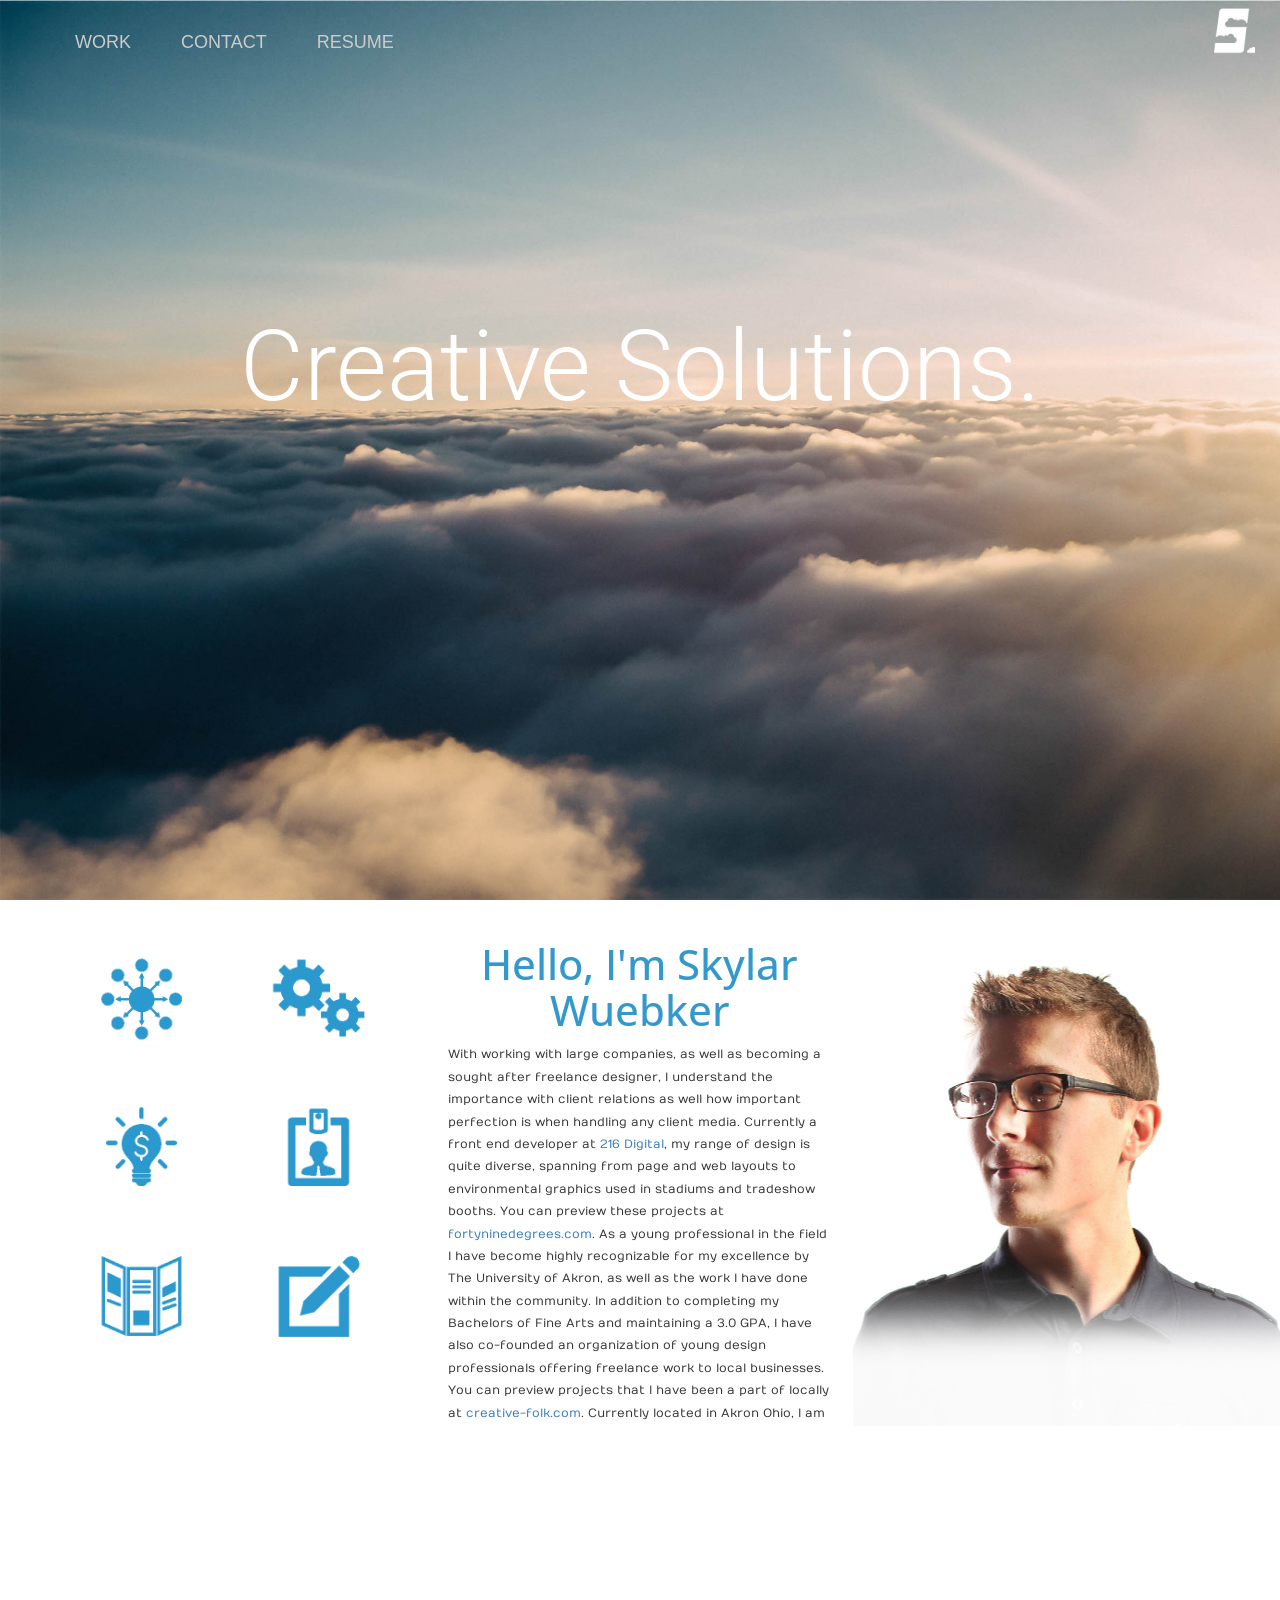
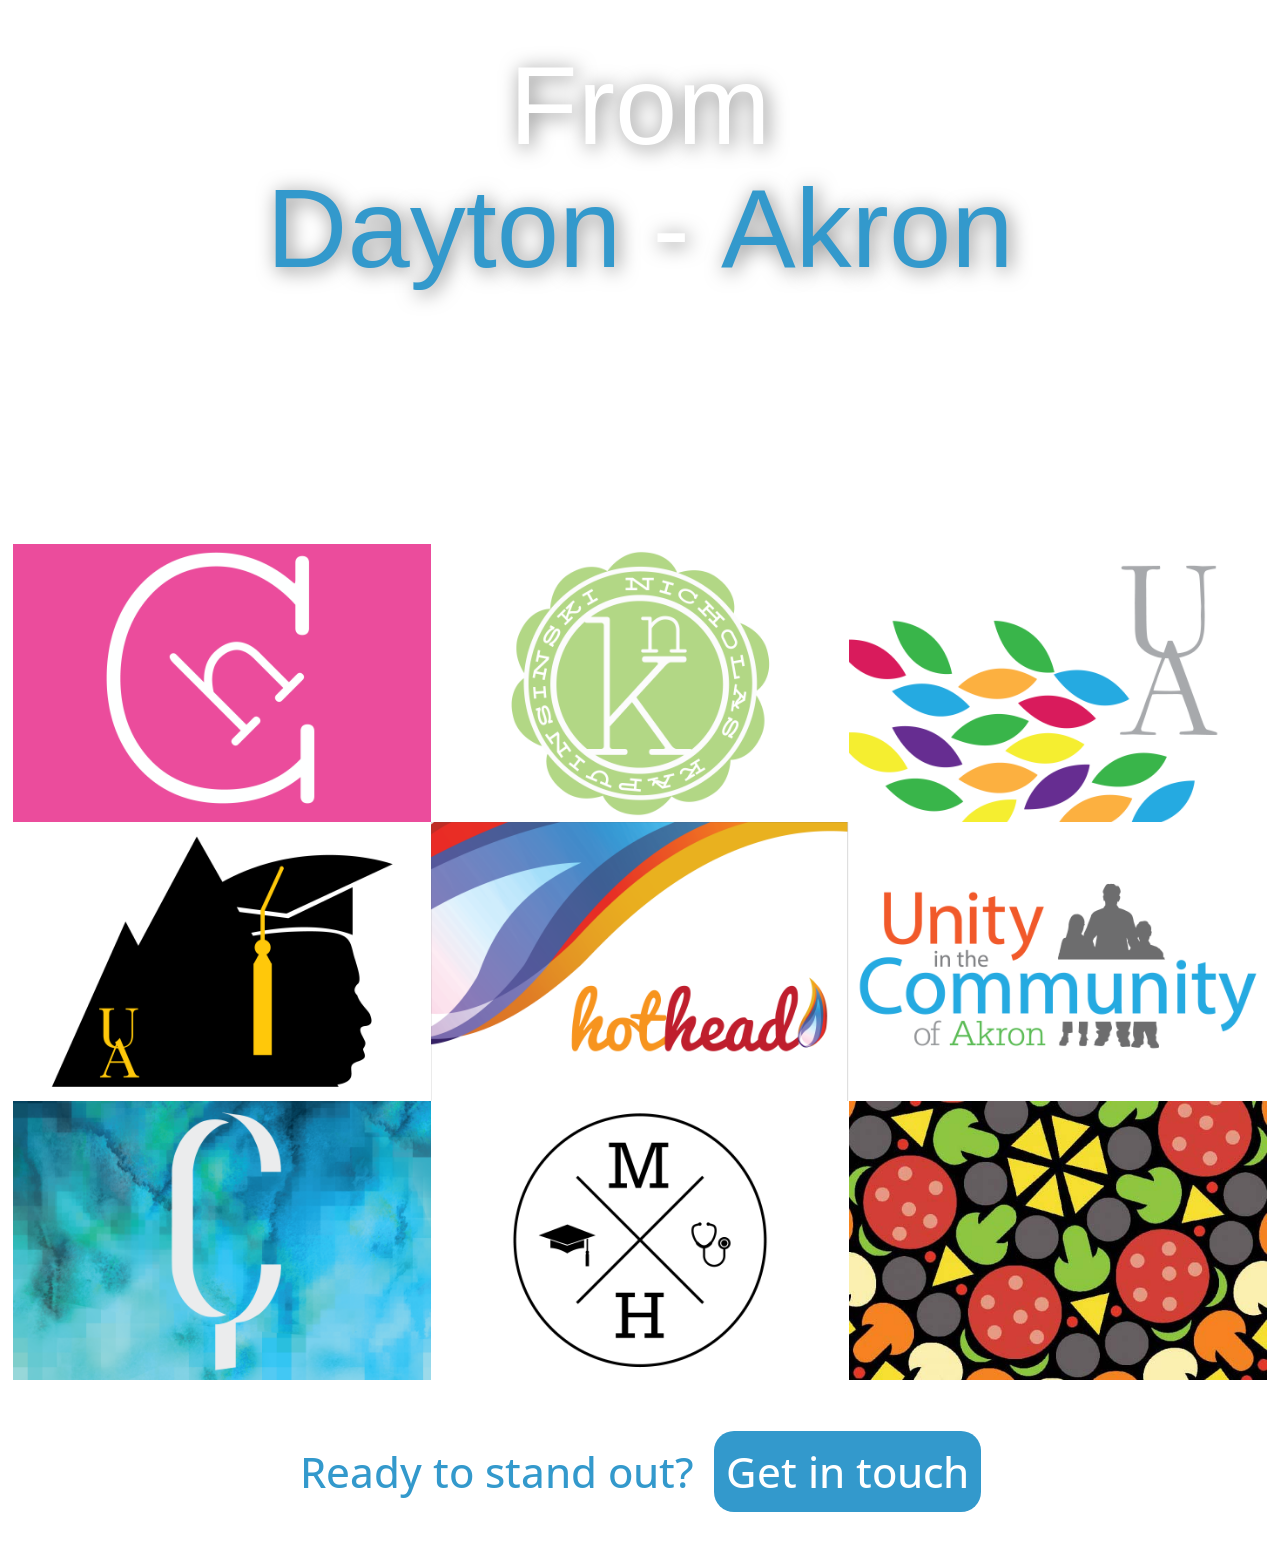
==== commit db2ef8b3: "folkin syntax errors" ====
--- a/index.html
+++ b/index.html
@@ -87,13 +87,17 @@
                 <div class="skills col-lg-4"><img src="photos/web.png" width="100"><img src="photos/development.png"width="100"><br><img src="photos/branding.png"width="100"><img src="photos/identity.png"width="100"><br><img src="photos/print.png"width="100"><img src="photos/graphic.png"width="100">
                 </div>
                     <div class="pitch col-xs-12 col-sm-12 col-md-6 col-lg-4">
-                		<h4>Hello, I'm Skylar Wuebker</h4><p>With working with large companies, as well as becoming a sought after freelance designer, I understand the importance with client relations as well how important perfection is when handling any client media. Currently a front end developer at <a target=blank href="http://www.216digital.com">216 Digital</a>, my range of design is quite diverse, spanning from page and web layouts to environmental graphics used in stadiums and tradeshow booths. You can preview these projects at <a target=blank href="http://www.fortyninedegrees.com">fortyninedegrees.com</a>. As a young professional in the field I have become highly recognizable for my excellence by The University of Akron, as well as the work I have done within the community. In addition to completing my Bachelors of Fine Arts and maintaining a 3.0 GPA, I have also co-founded an organization of young design professionals offering freelance work to local businesses. You can preview projects that I have been a part of locally at <a target=blank href="http://www.creative-folk.com">creative-folk.com</a>. Currently located in Akron Ohio, I am available for any design and advertising work you may have. Available for travel worldwide.</p>
+                		<h4>Hello, I'm Skylar Wuebker</h4><p>With working with large companies, as well as becoming a sought after freelance designer, I understand the importance with client relations as well how important perfection is when handling any client media. Currently a front end developer at <a target="_blank" href="http://www.216digital.com">216 Digital</a>, my range of design is quite diverse, spanning from page and web layouts to environmental graphics used in stadiums and tradeshow booths. You can preview these projects at <a target="_blank" href="http://www.fortyninedegrees.com">fortyninedegrees.com</a>. As a young professional in the field I have become highly recognizable for my excellence by The University of Akron, as well as the work I have done within the community. In addition to completing my Bachelors of Fine Arts and maintaining a 3.0 GPA, I have also co-founded an organization of young design professionals offering freelance work to local businesses. You can preview projects that I have been a part of locally at <a target="_blank" href="http://www.creative-folk.com">creative-folk.com</a>. Currently located in Akron Ohio, I am available for any design and advertising work you may have. Available for travel worldwide.</p>
                 	</div>
                 </div>
                 <div class="self col-lg-4">
                 </div>
                 <div class="location">
-                	<span><h6>From<br><div class="dayton">Dayton</div> - <div class="akron">Akron</div></h6></span>
+                	<h6>
+                        From<br>
+                        <span class="dayton">Dayton</span> - 
+                        <span class="akron">Akron</span>
+                    </h6>
                 </div>
                 <div class="clear"></div>
                 
--- a/css/main.css
+++ b/css/main.css
@@ -317,7 +317,7 @@
    
    .location{
 	 width:100%;
-	 background:url(../photos/dayton.jpg);
+	 background:url(../photos/dayton.jpg) fixed;
 	 background-position:center;
 	 background-size:cover;
 	 background-repeat:no-repeat;  
@@ -325,22 +325,23 @@
    
    h6 {
 	color: #FFF;
+	text-shadow: 3px 3px 20px rgba(0,0,0,0.5);
 	text-align:center;
 	font-size:8em;
-	font-family:'Open Sans' sans-serif;
-	font-weight:500;
+	font-family:'Roboto' sans-serif;
+	font-weight:300;
 	padding: 2em;
 	margin:0;
    }
    
    .dayton {
 	color:#3399CC;
-	display:inline;   
+	display:inline-block;   
    }
    
    .akron {
 	color:#3399CC;
-	display:inline;   
+	display:inline-block;   
    }
    
    /*Tile Properties*/
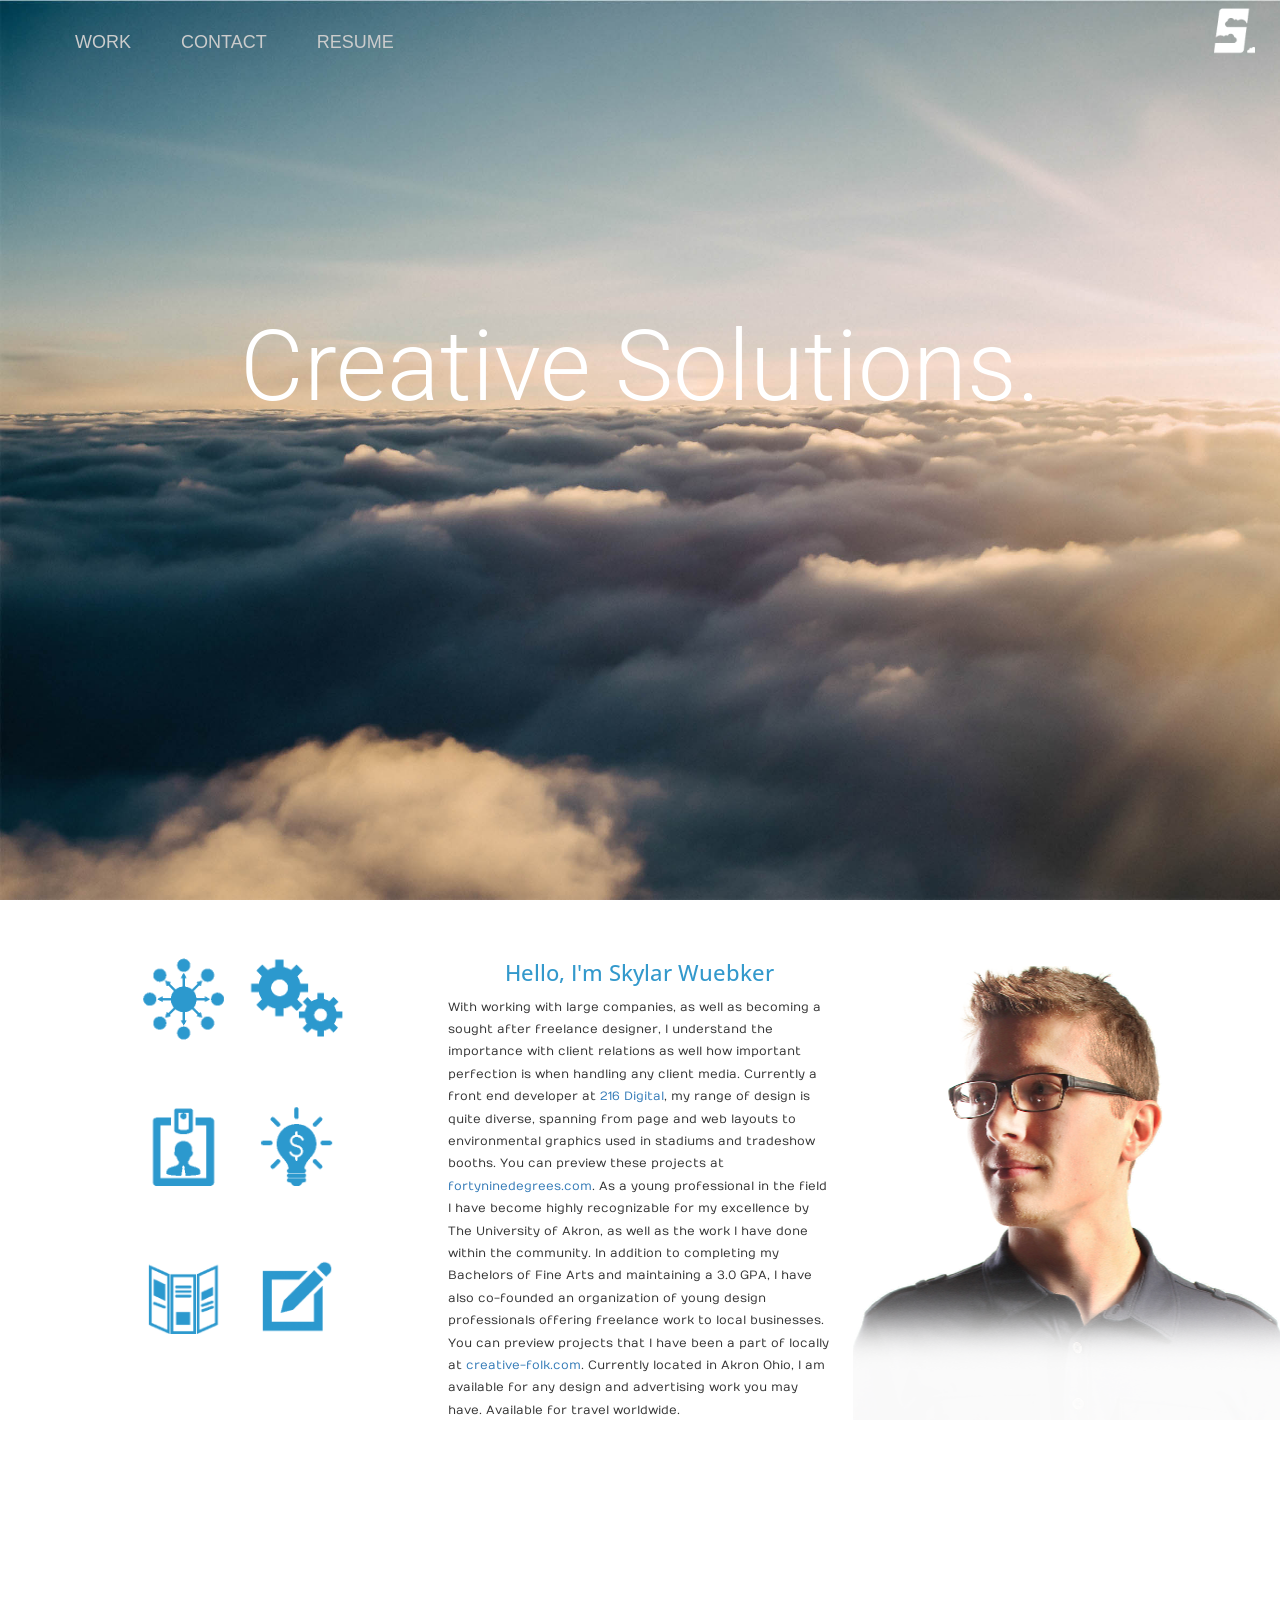
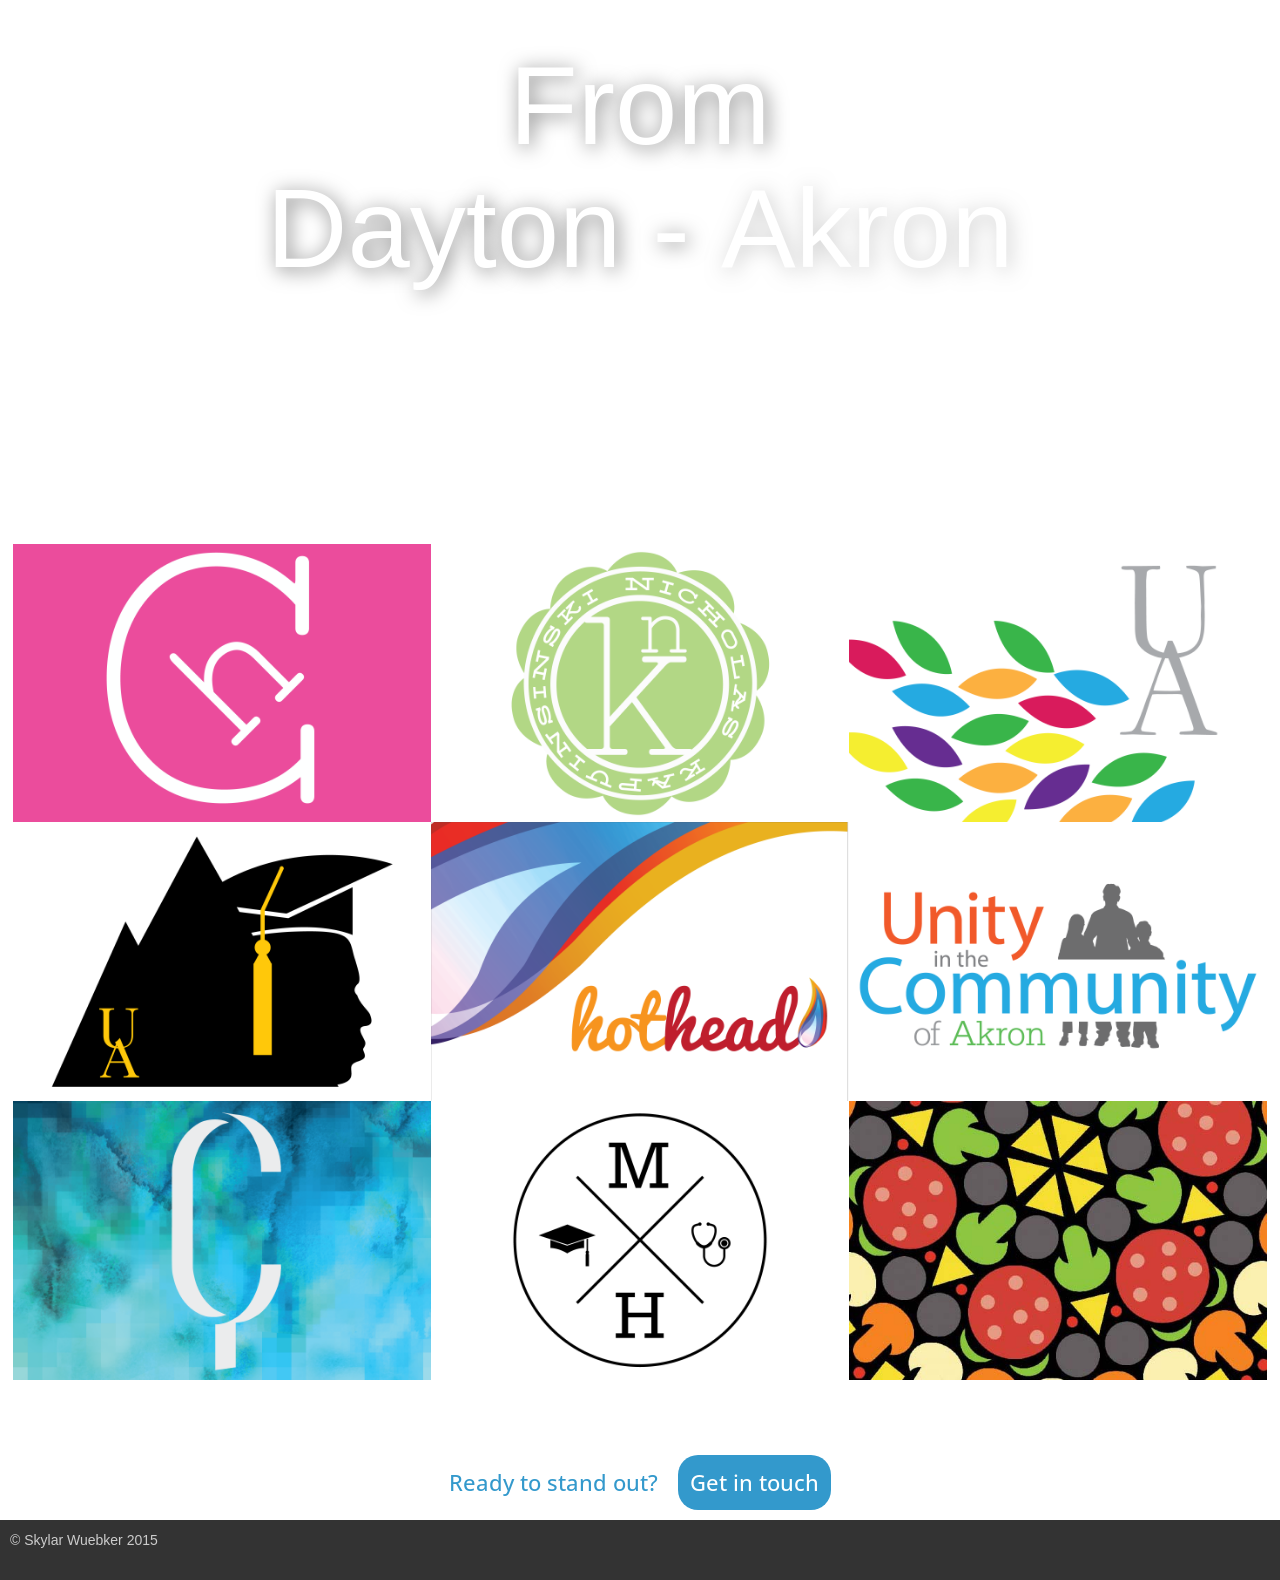
==== commit 4b033f3e: "Stuff" ====
--- a/index.html
+++ b/index.html
@@ -71,27 +71,30 @@
             </nav>
 
             <section id="main" class="content col-xs-12">
-            	<div class="welcome col-xs-12 col-sm-12 col-md-12 col-lg-12"    
-                data-center="background-position: 50% 50%;"
-    			data-top-bottom="background-position: 50% 70%;"
-    			data-bottom-top="background-position: 70% 0%;">
-                          	<div class="text"             
-                        		data-center="background-position: 50% 50%;"
-    							data-top-bottom="background-position: 50% 100%;"
-    							data-bottom-top="background-position: 70% 0%;">
+            	<div class="welcome col-xs-12 col-sm-12 col-md-12 col-lg-12">
+                          	<div class="text">
                     	<h2>Creative Solutions.</h2>
                     </div>
                 </div>
                 
              	<div class="about">
-                <div class="skills col-lg-4"><img src="photos/web.png" width="100"><img src="photos/development.png"width="100"><br><img src="photos/branding.png"width="100"><img src="photos/identity.png"width="100"><br><img src="photos/print.png"width="100"><img src="photos/graphic.png"width="100">
-                </div>
-                    <div class="pitch col-xs-12 col-sm-12 col-md-6 col-lg-4">
-                		<h4>Hello, I'm Skylar Wuebker</h4><p>With working with large companies, as well as becoming a sought after freelance designer, I understand the importance with client relations as well how important perfection is when handling any client media. Currently a front end developer at <a target="_blank" href="http://www.216digital.com">216 Digital</a>, my range of design is quite diverse, spanning from page and web layouts to environmental graphics used in stadiums and tradeshow booths. You can preview these projects at <a target="_blank" href="http://www.fortyninedegrees.com">fortyninedegrees.com</a>. As a young professional in the field I have become highly recognizable for my excellence by The University of Akron, as well as the work I have done within the community. In addition to completing my Bachelors of Fine Arts and maintaining a 3.0 GPA, I have also co-founded an organization of young design professionals offering freelance work to local businesses. You can preview projects that I have been a part of locally at <a target="_blank" href="http://www.creative-folk.com">creative-folk.com</a>. Currently located in Akron Ohio, I am available for any design and advertising work you may have. Available for travel worldwide.</p>
+                	<div class="skills col-lg-3">
+                    	<div class="development-icon"></div>
+                		<div class="web-icon"></div>
+                    	<div class="branding-icon"></div>
+                    	<div class="identity-icon"></div>
+                    	<div class="graphic-icon"></div>
+                        <div class="print-icon"></div>
+                 	</div>
+                
+                	<div class="clear"></div>
+                    	<div class="pitch col-xs-12 col-sm-12 col-md-6 col-lg-4 col-lg-offset-4">
+                			<h4>Hello, I'm Skylar Wuebker</h4><p>With working with large companies, as well as becoming a sought after freelance designer, I understand the importance with client relations as well how important perfection is when handling any client media. Currently a front end developer at <a target="_blank" href="http://www.216digital.com">216 Digital</a>, my range of design is quite diverse, spanning from page and web layouts to environmental graphics used in stadiums and tradeshow booths. You can preview these projects at <a target="_blank" href="http://www.fortyninedegrees.com">fortyninedegrees.com</a>. As a young professional in the field I have become highly recognizable for my excellence by The University of Akron, as well as the work I have done within the community. In addition to completing my Bachelors of Fine Arts and maintaining a 3.0 GPA, I have also co-founded an organization of young design professionals offering freelance work to local businesses. You can preview projects that I have been a part of locally at <a target="_blank" href="http://www.creative-folk.com">creative-folk.com</a>. Currently located in Akron Ohio, I am available for any design and advertising work you may have. Available for travel worldwide.</p>
+                		</div>
+                	
+                    <div class="self col-lg-4">
                 	</div>
-                </div>
-                <div class="self col-lg-4">
-                </div>
+                 </div>
                 <div class="location">
                 	<h6>
                         From<br>
--- a/css/main.css
+++ b/css/main.css
@@ -135,9 +135,11 @@
 	width: 100%;
 	background: transparent;
 	color: #f5f5f5;
-	opacity: 0;
+   height:4em;
+	//opacity: 0;
 	-webkit-transition: opacity 0.3s;
 	transition: opacity 0.3s;
+   border:none;
 }
 
 .input__label--yoko {
@@ -196,6 +198,7 @@
 	opacity: 1;
 	-webkit-transition-delay: 0.3s;
 	transition-delay: 0.3s;
+   outline:none;
 }
 
 .input__field--yoko:focus + .input__label--yoko::before,
@@ -215,15 +218,6 @@
 	transform: perspective(1000px) rotate3d(1, 0, 0, -90deg);
 }
 
-.input__field--yoko {
-z-index: 10;
-width: 100%;
-background: transparent;
-opacity: 0;
-height:4em;
--webkit-transition: opacity 0.3s;
-transition: opacity 0.3s;
-}
    
    /* Main Window */
 
@@ -236,6 +230,7 @@
 
    .window {
 	   width:100%;
+	   min-height:100%;
 	   background: url(../photos/sky-blur.jpg) fixed;
 	   background-size:cover;
    }
@@ -292,35 +287,145 @@
    
    .pitch {
 	 padding:1.5em;
-	 margin-top:10px;
-	 line-height: 1.6em;  
+	 margin-top:-35em;
+	 line-height: 1.6em; 
    }
    
    h4 {
 	 text-align:center;
-	 font-size:3em;
+	 font-size:1.6em;
 	 color:#39C;
 	 font-family: 'Open Sans', sans-serif;  
    }
    
    .skills {
 	height:100%;
-	overflow:hidden;  
-   }
-   
-   .skills img {
-	 margin-left:5.5em;
-	 margin-top:3.5em;
+	margin-left:3em;
+	overflow:hidden; 
+   }
+   
+   .web-icon {
+	   margin-left:5.5em;
+	   margin-top:3.5em;
+	   border-radius:50%;
+	   width:100px;
+	   height:100px;
+	   background-image:url(../photos/web.png);
+	   background-size:cover;
+	   background-position:center;
+	   background-repeat:no-repeat;
+	   background-color:none;
+	   margin-right:0;
+   }
+      .web-icon:hover {
+	   background-image:url(../photos/web-hover.png);
+	   background-color: #39C;
+	   transition: background-image 400ms;
+	   transition: background-color 400ms;
+   }
+   .development-icon {
+	   margin-top:3.5em;
+	   border-radius:50%;
+	   width:100px;
+	   height:100px;
+	   background-image:url(../photos/development.png);
+	   background-size:cover;
+	   background-position:center;
+	   background-repeat:no-repeat;
+	   background-color:none;
+	   float:right;
+	   margin-right:0;	   
+   }
+    .development-icon:hover {
+	   background-image:url(../photos/development-hover.png);
+	   background-color: #39C;
+	   transition: background-image 400ms;
+	   transition: background-color 400ms;
+   }
+      .print-icon {
+	   margin-left:5.5em;
+	   margin-top:3.5em;
+	   border-radius:50%;
+	   width:100px;
+	   height:100px;
+	   background-image:url(../photos/print.png);
+	   background-size:cover;
+	   background-position:center;
+	   background-repeat:no-repeat;
+	   background-color:none;
+   }
+     .print-icon:hover {
+	   background-image:url(../photos/print-hover.png);
+	   background-color: #39C;
+	   transition: background-image 400ms;
+	   transition: background-color 400ms;
+   }
+      .branding-icon {
+	   margin-top:3.5em;
+	   border-radius:50%;
+	   width:100px;
+	   height:100px;
+	   background-image:url(../photos/branding.png);
+	   background-size:cover;
+	   background-position:center;
+	   background-repeat:no-repeat;
+	   background-color:none;
+	   transition: background-image 400ms;
+	   float:right;
+   }
+     .branding-icon:hover {
+	   background-image:url(../photos/branding-hover.png);
+	   background-color: #39C;
+	   transition: background-image 400ms;
+	   transition: background-color 400ms;
+   }
+      .identity-icon {
+	   margin-left:5.5em;
+	   margin-top:3.5em;
+	   border-radius:50%;
+	   width:100px;
+	   height:100px;
+	   background-image:url(../photos/identity.png);
+	   background-size:cover;
+	   background-position:center;
+	   background-repeat:no-repeat;
+	   background-color:none;
+   }
+     .identity-icon:hover {
+	   background-image:url(../photos/identity-hover.png);
+	   background-color: #39C;
+	   transition: background-image 400ms;
+	   transition: background-color 400ms;
+   }
+      .graphic-icon {
+	   margin-top:3.5em;
+	   border-radius:50%;
+	   width:100px;
+	   height:100px;
+	   background-image:url(../photos/graphic.png);
+	   background-size:cover;
+	   background-position:center;
+	   background-repeat:no-repeat;
+	   background-color:none;
+	   transition: background-image 400ms;
+	   float:right;
+   }
+     .graphic-icon:hover {
+	   background-image:url(../photos/graphic-hover.png);
+	   background-color: #39C;
+	   transition: background-image 400ms;
+	   transition: background-color 400ms;
    }
    
    /* Location */
    
    .location{
 	 width:100%;
-	 background:url(../photos/dayton.jpg) fixed;
+	 background:url(../photos/dayton.png) fixed;
 	 background-position:center;
 	 background-size:cover;
 	 background-repeat:no-repeat;  
+    transition: background-image 400ms;
    }
    
    h6 {
@@ -335,12 +440,11 @@
    }
    
    .dayton {
-	color:#3399CC;
 	display:inline-block;   
    }
    
    .akron {
-	color:#3399CC;
+	opacity:.4;
 	display:inline-block;   
    }
    
@@ -379,8 +483,15 @@
       position:relative;
    }
    
+   .more {
+	 margin:1.5em;  
+   }
+   
    .more a {
 	   color:#FFF;
+	   font-family:'Open Sans' sans-serif;
+	   font-weight:300;
+	   font-size:.8em;
    }
    
    .more a:hover {
@@ -399,7 +510,7 @@
    
    .reach {
 	  width:100%;
-	  height:10em;
+	  height:5.3em;
 	  background-color:#FFF;
 	  padding-top: 15px; 
    }
@@ -434,13 +545,14 @@
 
    .social {
 	height:100px;
-	margin-top:0px;
+	margin-top:3em;;
 	}
    
    .facebook {
 	width:50px;
 	height:50px;
 	float:left;
+	margin-left:5.5em;
 	background-size:cover;
 	background-image:url(../photos/facebook.png);
 }
@@ -526,7 +638,7 @@
 		width:100%;
 		background-color: #333;
 		color:#CCC;
-		position:fixed;
+		padding:10px;
 	}
 	
 
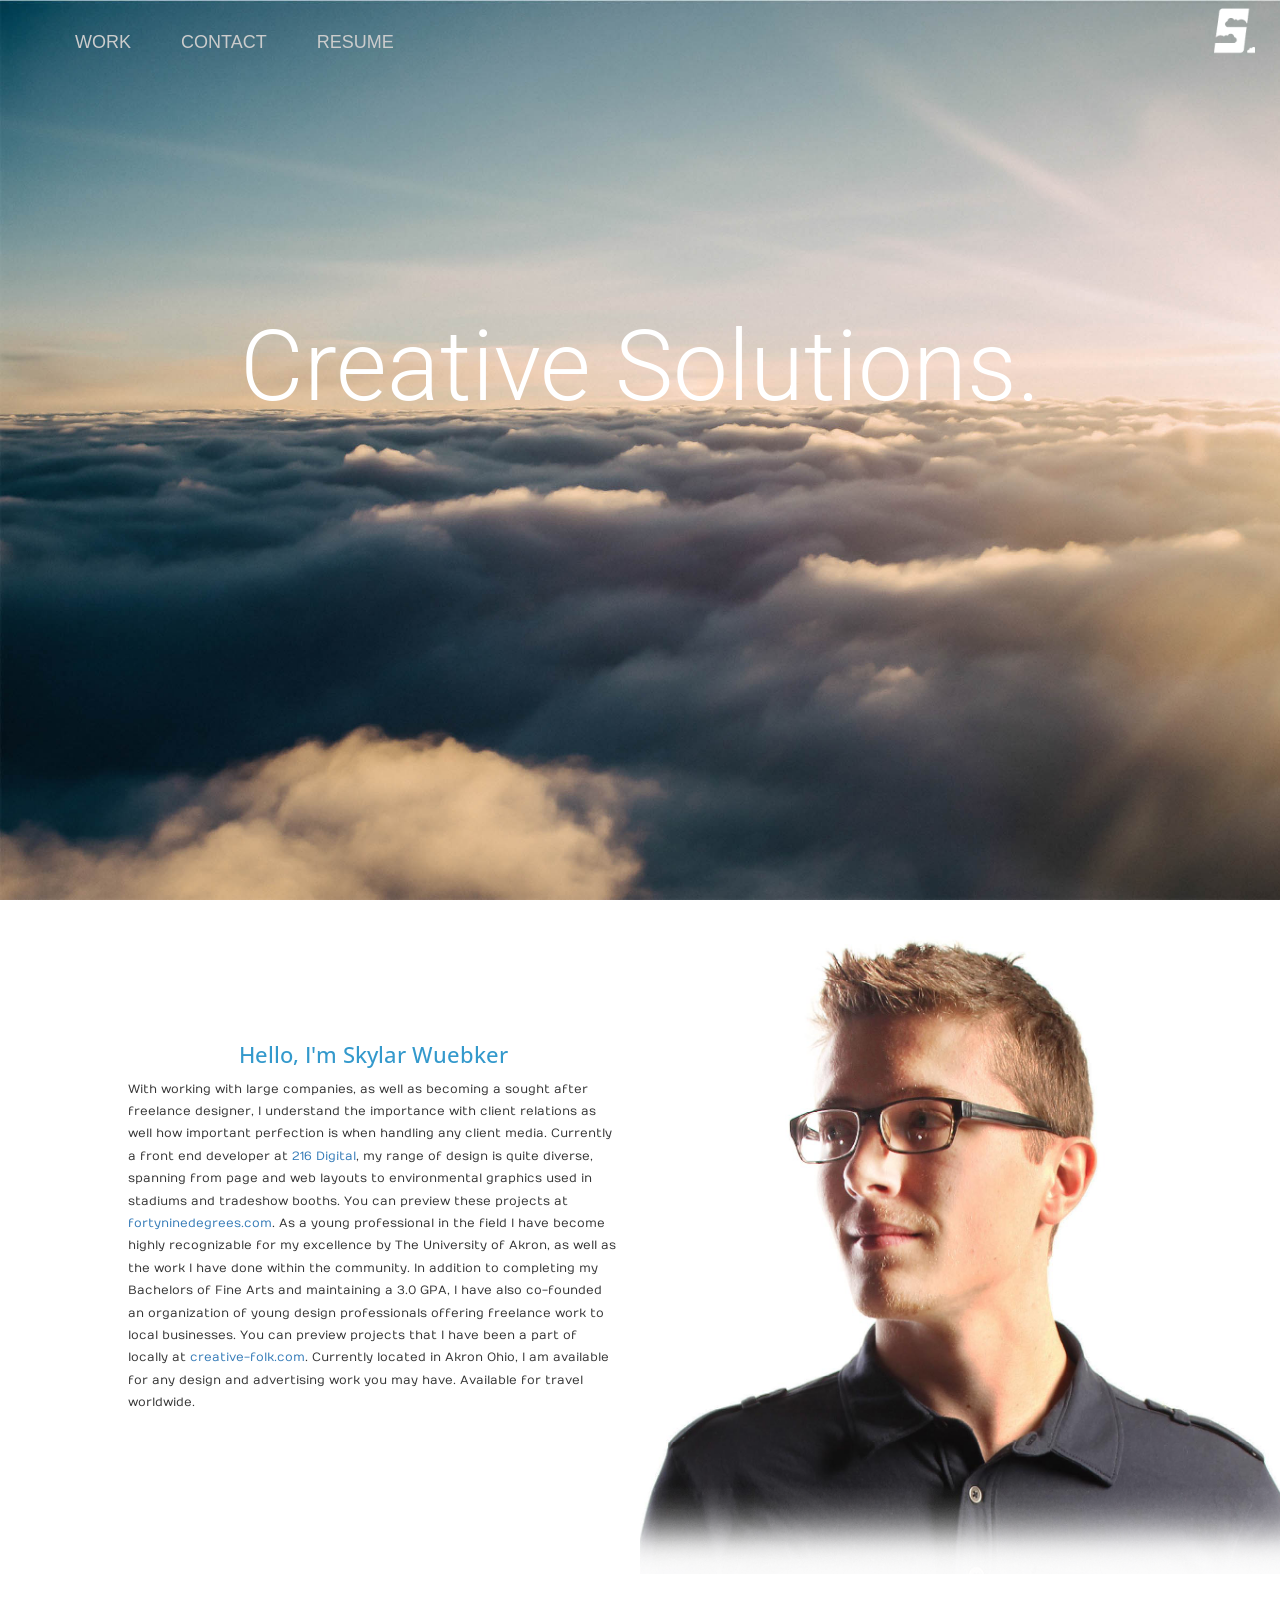
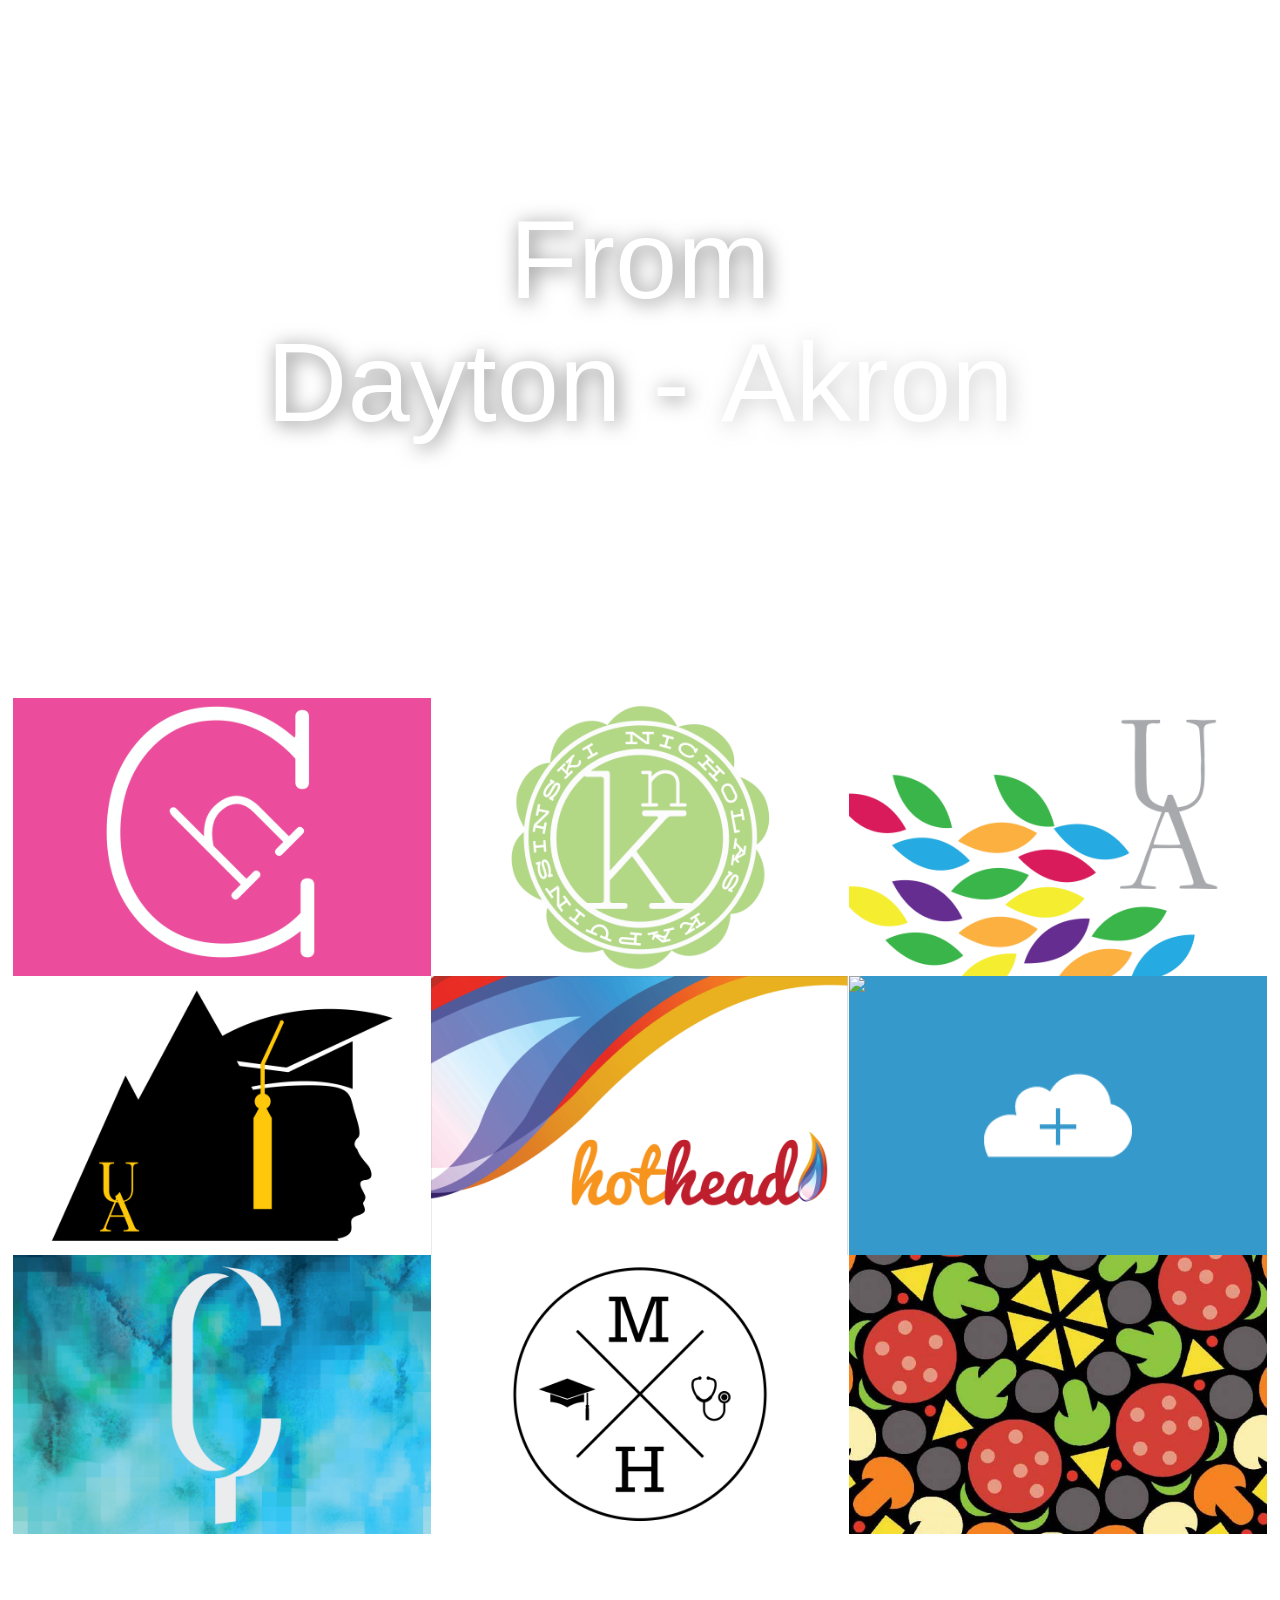
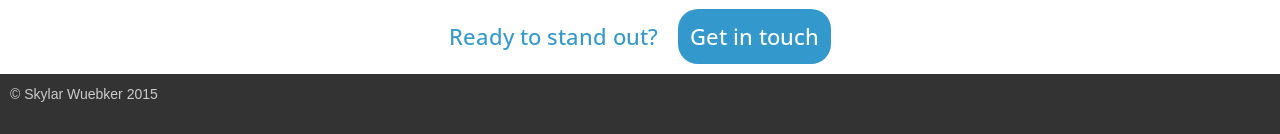
==== commit 3520999b: "mobile friendly" ====
--- a/index.html
+++ b/index.html
@@ -77,25 +77,16 @@
                     </div>
                 </div>
                 
-             	<div class="about">
-                	<div class="skills col-lg-3">
-                    	<div class="development-icon"></div>
-                		<div class="web-icon"></div>
-                    	<div class="branding-icon"></div>
-                    	<div class="identity-icon"></div>
-                    	<div class="graphic-icon"></div>
-                        <div class="print-icon"></div>
-                 	</div>
-                
+             	<div class="about" data-delay="0" data-animation="fade-in">
                 	<div class="clear"></div>
-                    	<div class="pitch col-xs-12 col-sm-12 col-md-6 col-lg-4 col-lg-offset-4">
+                    	<div class="pitch col-xs-12 col-sm-12 col-md-5 col-lg-5 col-lg-offset-1">
                 			<h4>Hello, I'm Skylar Wuebker</h4><p>With working with large companies, as well as becoming a sought after freelance designer, I understand the importance with client relations as well how important perfection is when handling any client media. Currently a front end developer at <a target="_blank" href="http://www.216digital.com">216 Digital</a>, my range of design is quite diverse, spanning from page and web layouts to environmental graphics used in stadiums and tradeshow booths. You can preview these projects at <a target="_blank" href="http://www.fortyninedegrees.com">fortyninedegrees.com</a>. As a young professional in the field I have become highly recognizable for my excellence by The University of Akron, as well as the work I have done within the community. In addition to completing my Bachelors of Fine Arts and maintaining a 3.0 GPA, I have also co-founded an organization of young design professionals offering freelance work to local businesses. You can preview projects that I have been a part of locally at <a target="_blank" href="http://www.creative-folk.com">creative-folk.com</a>. Currently located in Akron Ohio, I am available for any design and advertising work you may have. Available for travel worldwide.</p>
                 		</div>
                 	
-                    <div class="self col-lg-4">
+                    <div class="self col-xs-12 col-sm-12- col-md-7 col-lg-6">
                 	</div>
                  </div>
-                <div class="location">
+                <div class="location" data-delay="0" data-animation="fade-in">
                 	<h6>
                         From<br>
                         <span class="dayton">Dayton</span> - 
@@ -104,7 +95,7 @@
                 </div>
                 <div class="clear"></div>
                 
-                <div class="window row">    
+                <div class="window row" data-delay="0" data-animation="fade-in">    
                     <ul class="items list-unstyled">
                         <li class="tile web">
                             <a href="photos/tiles/crystal_tile.png" title="Open Project in Lightbox" rel="project1" class="fancybox fancy-image" data-title-id="title-1"><img src="photos/tiles/crystal_tile.png"></a>
@@ -134,7 +125,7 @@
                 		<h5><a href="work.html">See More Work</a></h5>
                 	</div>
                 </div>
-                <div class="reach">
+                <div class="reach" data-delay="0" data-animation="fade-in">
             		<h4>Ready to stand out?<div class="button"><a href="contact.html">Get in touch</a></div></h4>
 				</div>
                 <div class="clear"></div>
@@ -146,7 +137,7 @@
 
         <script src="//ajax.googleapis.com/ajax/libs/jquery/1.11.1/jquery.min.js"></script>
         <script>window.jQuery || document.write('<script src="js/vendor/jquery-1.11.1.min.js"><\/script>')</script>
-
+		<script type="text/javascript" src="http://joncontino.com/wp-content/themes/salient/js/imagesLoaded.min.js?ver=3.1.1"></script>
         <script src="js/vendor/bootstrap.min.js"></script>
         <script src="js/vendor/isotope.pkgd.min.js"></script>
         <script src="js/vendor/jquery.sidr.min.js"></script>
@@ -155,6 +146,7 @@
         <script type="text/javascript" src="js/vendor/jquery.scrollTo.min.js"></script>
 		<script type="text/javascript" src="js/vendor/jquery.localScroll.min.js"></script>
 		<script type="text/javascript" src="js/vendor/skrollr.js"></script>
+        <script type="text/javascript" src="js/vendor/appear.js"></script>
 
         <script src="js/main.js"></script>
 
--- a/css/main.css
+++ b/css/main.css
@@ -125,9 +125,14 @@
 	background:url(../photos/sky-blur.jpg) fixed;
 	padding:0;	
 	}
+	
+	#message {
+	 float:right;
+	 margin-top:-14.5em;	
+	}
 
    #contact {
-   height:400px;  
+   height:350px;  
    }
 /* Yoko */
 .input__field--yoko {
@@ -269,26 +274,25 @@
    /*About*/
    .about {
 	 width:100%;
-	 height:520px;
 	 background-color:#fff;
 	 overflow:hidden;  
    }
    
    .self {
-	 height:460px;
+	 height:660px;
 	 overflow:hidden;
 	 float:right;
 	 background-image:url(../photos/face.png);
-	 background-size: inherit;
+	 background-size: cover;
 	 background-repeat: no-repeat; 
 	 background-position:center;
-	 margin-top:-454px; 
+	 margin-top:1em; 
    }
    
    .pitch {
 	 padding:1.5em;
-	 margin-top:-35em;
 	 line-height: 1.6em; 
+	 margin-top:8em;
    }
    
    h4 {
@@ -296,125 +300,6 @@
 	 font-size:1.6em;
 	 color:#39C;
 	 font-family: 'Open Sans', sans-serif;  
-   }
-   
-   .skills {
-	height:100%;
-	margin-left:3em;
-	overflow:hidden; 
-   }
-   
-   .web-icon {
-	   margin-left:5.5em;
-	   margin-top:3.5em;
-	   border-radius:50%;
-	   width:100px;
-	   height:100px;
-	   background-image:url(../photos/web.png);
-	   background-size:cover;
-	   background-position:center;
-	   background-repeat:no-repeat;
-	   background-color:none;
-	   margin-right:0;
-   }
-      .web-icon:hover {
-	   background-image:url(../photos/web-hover.png);
-	   background-color: #39C;
-	   transition: background-image 400ms;
-	   transition: background-color 400ms;
-   }
-   .development-icon {
-	   margin-top:3.5em;
-	   border-radius:50%;
-	   width:100px;
-	   height:100px;
-	   background-image:url(../photos/development.png);
-	   background-size:cover;
-	   background-position:center;
-	   background-repeat:no-repeat;
-	   background-color:none;
-	   float:right;
-	   margin-right:0;	   
-   }
-    .development-icon:hover {
-	   background-image:url(../photos/development-hover.png);
-	   background-color: #39C;
-	   transition: background-image 400ms;
-	   transition: background-color 400ms;
-   }
-      .print-icon {
-	   margin-left:5.5em;
-	   margin-top:3.5em;
-	   border-radius:50%;
-	   width:100px;
-	   height:100px;
-	   background-image:url(../photos/print.png);
-	   background-size:cover;
-	   background-position:center;
-	   background-repeat:no-repeat;
-	   background-color:none;
-   }
-     .print-icon:hover {
-	   background-image:url(../photos/print-hover.png);
-	   background-color: #39C;
-	   transition: background-image 400ms;
-	   transition: background-color 400ms;
-   }
-      .branding-icon {
-	   margin-top:3.5em;
-	   border-radius:50%;
-	   width:100px;
-	   height:100px;
-	   background-image:url(../photos/branding.png);
-	   background-size:cover;
-	   background-position:center;
-	   background-repeat:no-repeat;
-	   background-color:none;
-	   transition: background-image 400ms;
-	   float:right;
-   }
-     .branding-icon:hover {
-	   background-image:url(../photos/branding-hover.png);
-	   background-color: #39C;
-	   transition: background-image 400ms;
-	   transition: background-color 400ms;
-   }
-      .identity-icon {
-	   margin-left:5.5em;
-	   margin-top:3.5em;
-	   border-radius:50%;
-	   width:100px;
-	   height:100px;
-	   background-image:url(../photos/identity.png);
-	   background-size:cover;
-	   background-position:center;
-	   background-repeat:no-repeat;
-	   background-color:none;
-   }
-     .identity-icon:hover {
-	   background-image:url(../photos/identity-hover.png);
-	   background-color: #39C;
-	   transition: background-image 400ms;
-	   transition: background-color 400ms;
-   }
-      .graphic-icon {
-	   margin-top:3.5em;
-	   border-radius:50%;
-	   width:100px;
-	   height:100px;
-	   background-image:url(../photos/graphic.png);
-	   background-size:cover;
-	   background-position:center;
-	   background-repeat:no-repeat;
-	   background-color:none;
-	   transition: background-image 400ms;
-	   float:right;
-   }
-     .graphic-icon:hover {
-	   background-image:url(../photos/graphic-hover.png);
-	   background-color: #39C;
-	   transition: background-image 400ms;
-	   transition: background-color 400ms;
    }
    
    /* Location */
@@ -545,16 +430,20 @@
 
    .social {
 	height:100px;
-	margin-top:3em;;
+	margin-top:3em;
+	display:inline-block;
+	text-align:center;
 	}
    
    .facebook {
 	width:50px;
 	height:50px;
 	float:left;
-	margin-left:5.5em;
+	margin-left:1.5em;
 	background-size:cover;
 	background-image:url(../photos/facebook.png);
+	display:inline-block;
+	text-align:center;
 }
 
 	.facebook:hover {
@@ -572,10 +461,31 @@
 		margin-left:4.5em;
 		background-size:cover;
 		background-image:url(../photos/linkedin.png);
+		display:inline-block;
+		text-align:center;
 	}
 
 	.linkedin:hover {
 	background-image:url(../photos/linkedin_hover.png);
+	-o-transition:color .2s ease-out, background .2s ease-in;
+   	-ms-transition:color .2s ease-out, background .2s ease-in;
+   	-moz-transition:color .2s ease-out, background .2s ease-in;
+   	-webkit-transition:color .2s ease-out, background .2s ease-in;
+	}
+
+	.designsperation {
+	width:50px;
+	height:50px;
+	float:left;
+	margin-left:4.5em;
+	background-image:url(../photos/designsperation.png);
+	background-size: cover;
+	display:inline-block;
+	text-align:center;
+}
+
+	.designsperation:hover {
+	background-image:url(../photos/designsperation-hover.png);
 	-o-transition:color .2s ease-out, background .2s ease-in;
    	-ms-transition:color .2s ease-out, background .2s ease-in;
    	-moz-transition:color .2s ease-out, background .2s ease-in;
@@ -589,6 +499,8 @@
 	margin-left:4.5em;
 	background-size:cover;
 	background-image:url(../photos/github.png);
+	display:inline-block;
+	text-align:center;
 	}
 
 	.github:hover {
@@ -613,6 +525,7 @@
 		text-align:center;
 		list-style:none;
 		padding:2em;
+		padding-left:0;
 		font-size: 1em;
 		font-family:'Open sans' sans-serif;
 	}
@@ -649,6 +562,26 @@
    	}
 
    }
+
+@media screen and (max-width:991px) {
+	.self {
+		display:none;
+	}
+
+	.pitch {
+		margin-top:2em;
+	}
+
+	.about {
+		min-height:300px;
+	}
+}
+
+@media screen and (max-width:795px) {
+	.location h6 {
+		padding:0;
+	}
+}
   
 
 @media (max-width:768px){
